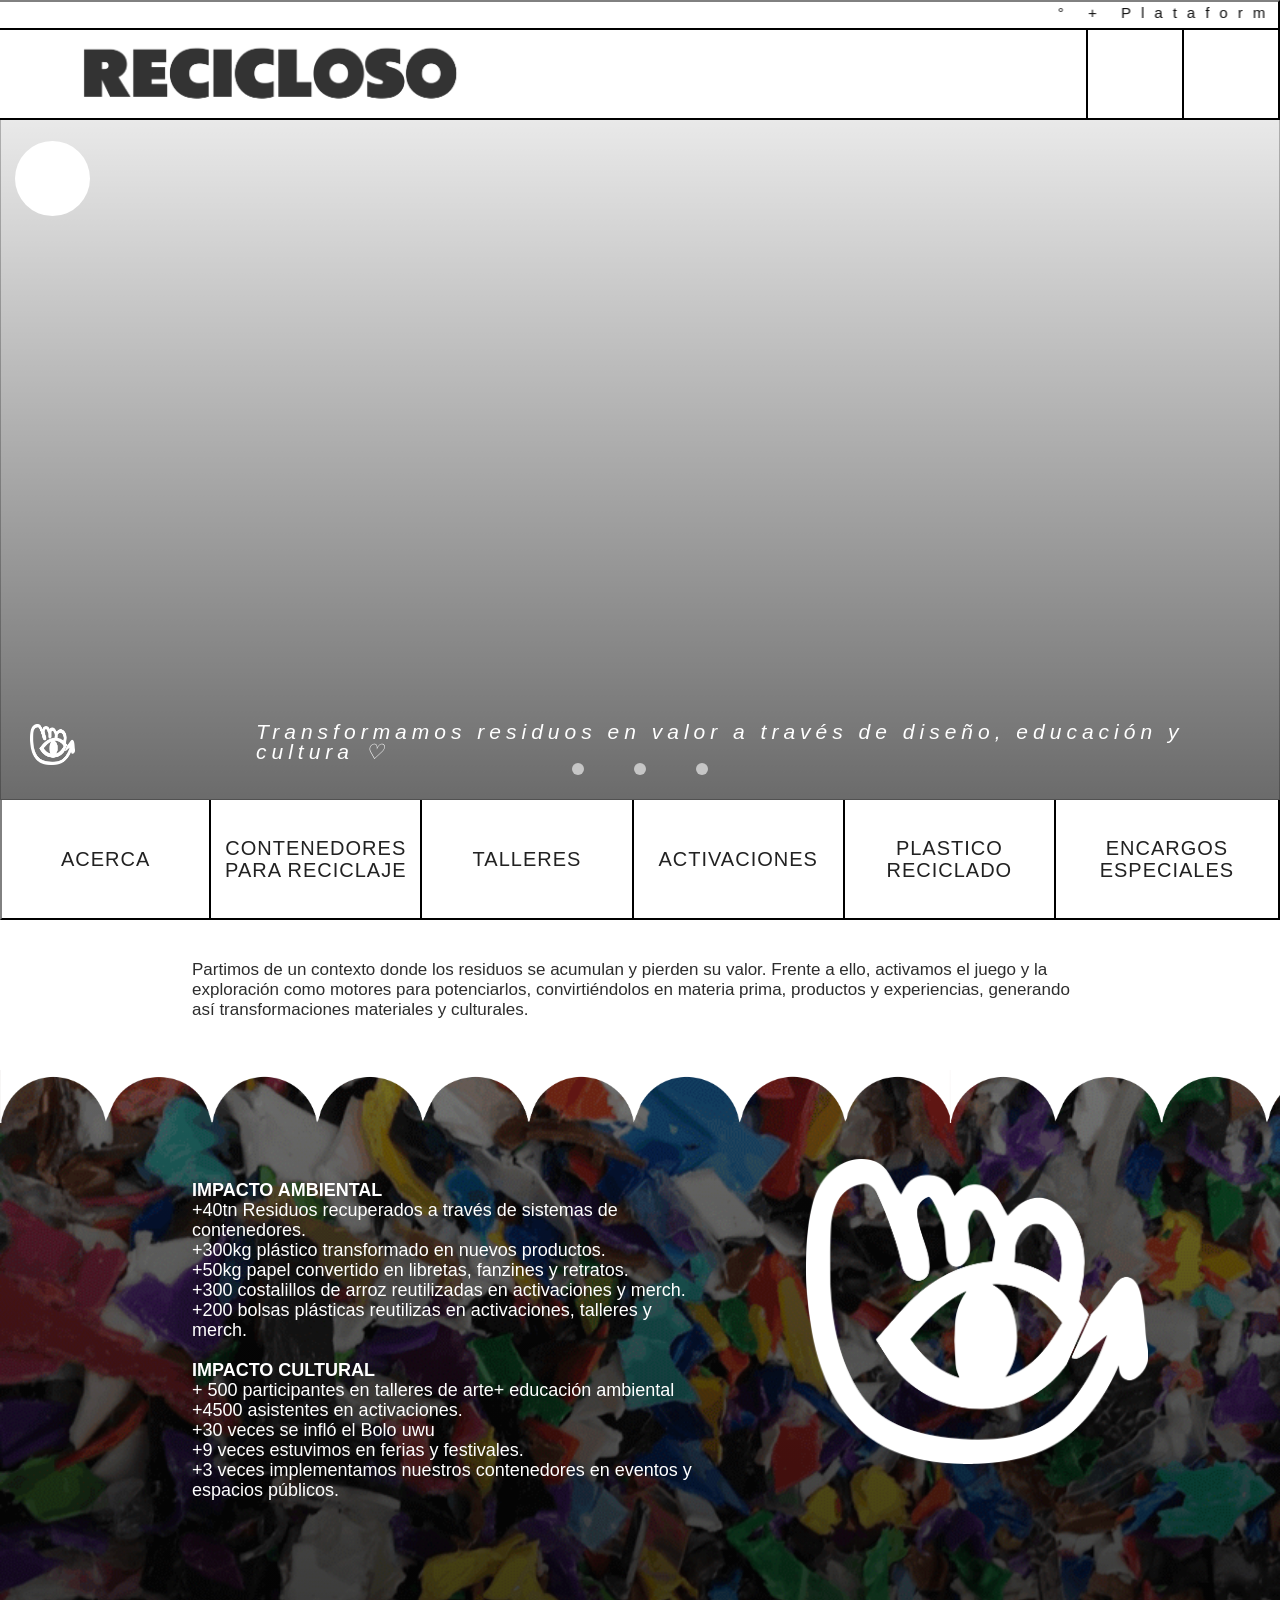
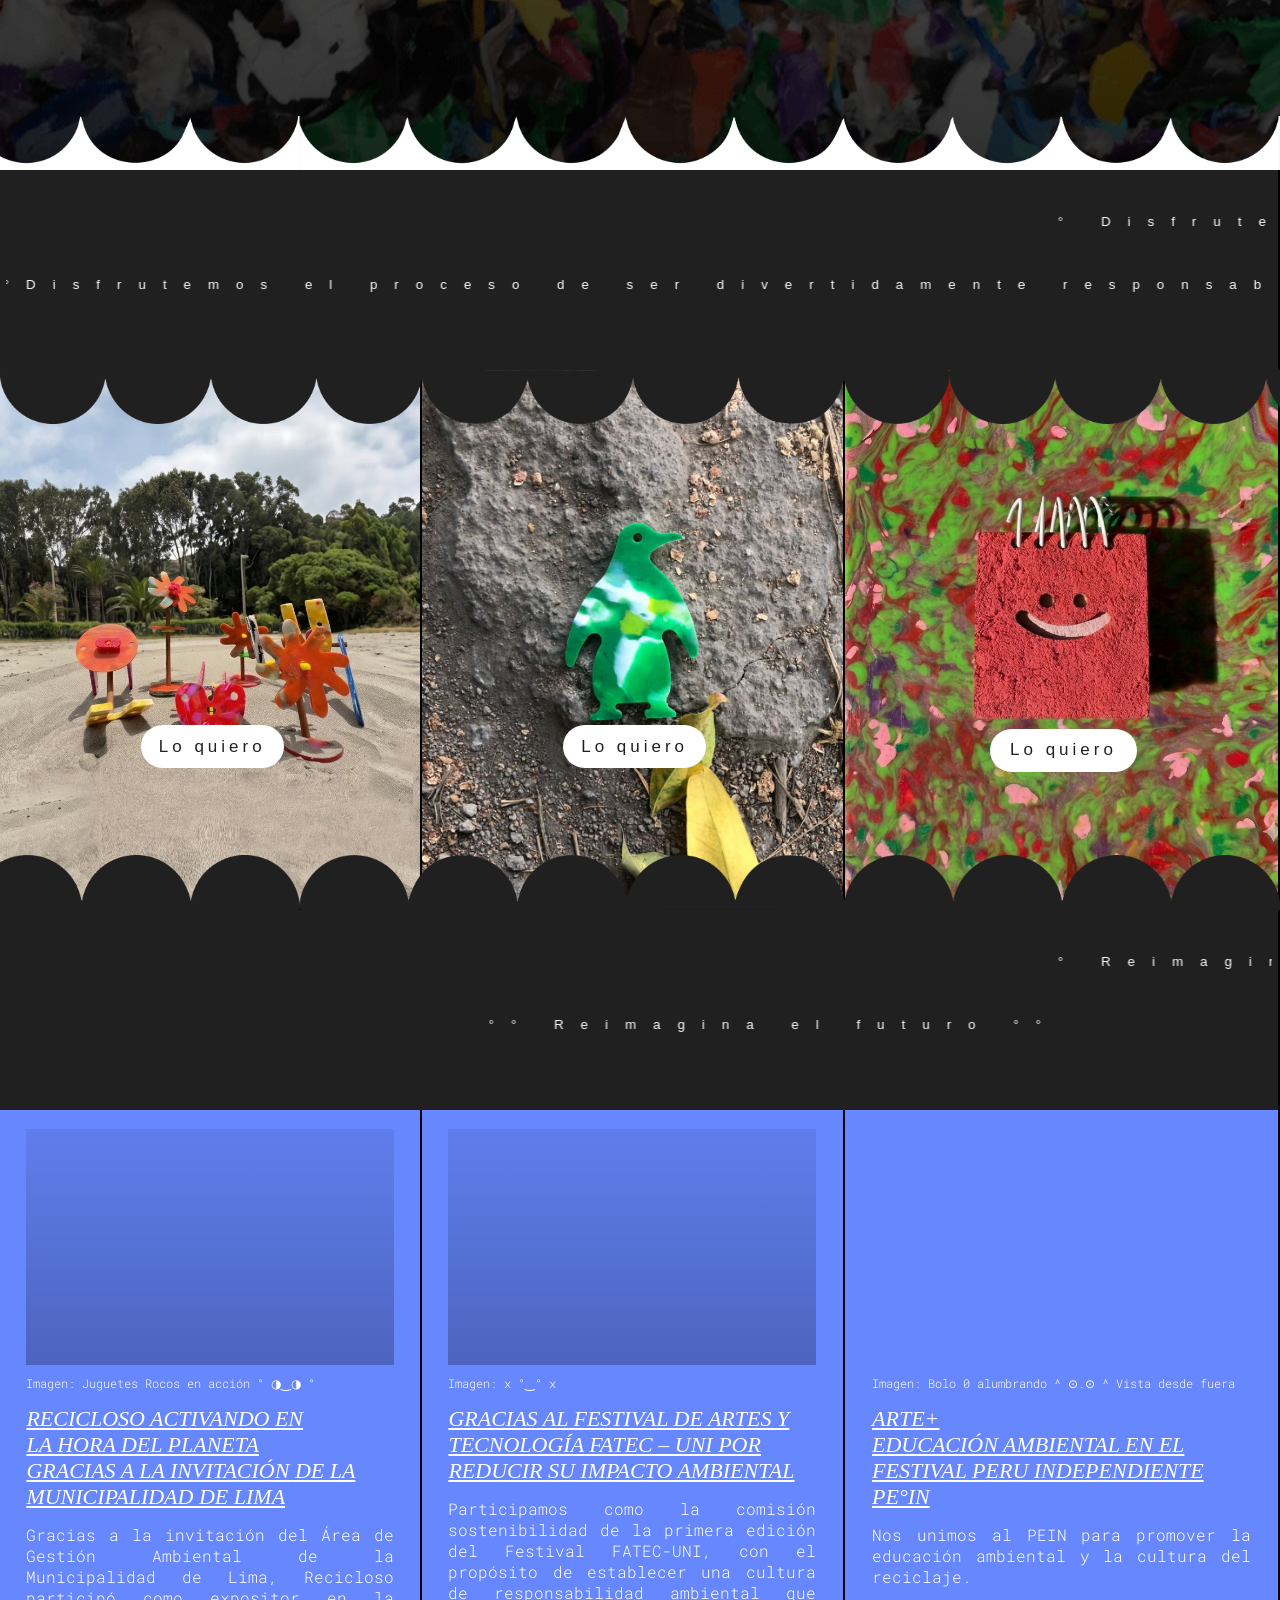
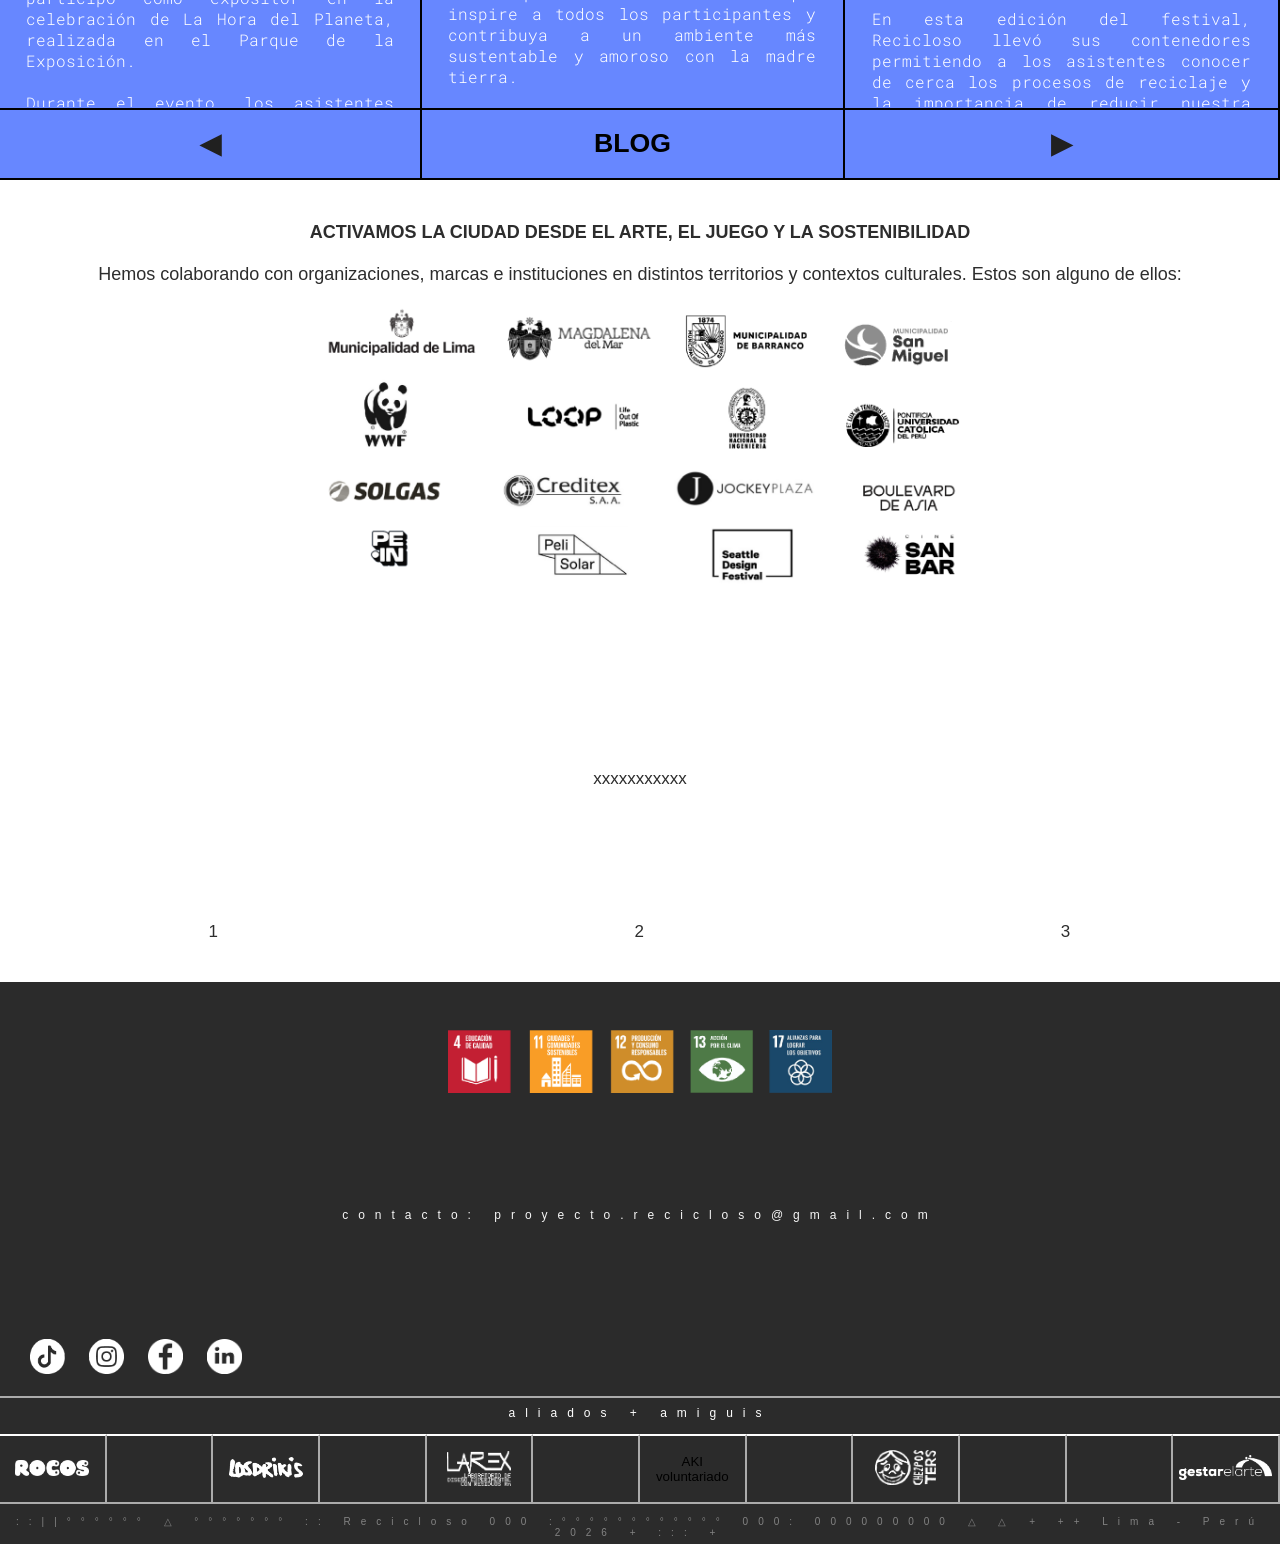
==== index.html @ 269dd7c1 "Update index.html" ====
<!DOCTYPE html>
<html>
  <head>
    <meta charset="utf-8">
         <title>RECICLOSO | Plataforma de Innovación Circular y Cultura Ambiental</title>

         <link rel="shortcut icon" type="image/x-icon" href= "cursor/recicloso.ico"/>
         <link rel="shortcut icon" type="image/vnd.microsoft.icon" href= "cursor/recicloso.ico"/>
         <link rel="stylesheet" href="recicloso.css"/>
         <link rel="preconnect" href="https://fonts.googleapis.com">
         
          <link rel="preconnect" href="https://fonts.gstatic.com" crossorigin>
          <link href="ubicacion.html" rel="stylesheet">

         <script src="https://kit.fontawesome.com/68d530161c.js" crossorigin="anonymous"></script>
         <meta name="viewport" content="initial-scale=1, maximun-scale=1">
  </head>
  

<header id="mainHeader">
  
 <div class="botones0" >           <!-- :::::grid botones:::::::::--> 

    <!-- :::::EN TODO LO LARGO:::::::::--> 

          <div class="lab"> 
            <button class="lab1">
              <h5> <MARQUee scrollamount="3" DIRECTION="loop"> ° + Plataforma de Innovación Circular y Cultura Ambiental + °  

</MARQUee></H5>
                    </button>
          </div> 
<div class="name">

          <div class="recicloso">            

                <div class="reci0">
                   <a href="index.html">
                  <button class="btn0"><img align="left" src="m/recicloso22.png"/></button></a> 
                </div>

                <div class="reci3">
                  <a href="#"><button  class="btn3">
                    <i  id="bajar1px" class="fa-solid fa-cart-shopping"></i>
                  </button></a> 
                </div>

                <div class="reci3">
                <button  class="menu">
                     <label for="btn-menu"> <i   class="fa-solid fa-bars"></i></label>
                  </button>

<input type="checkbox" id="btn-menu">
              <div class="container-menu">
                <div class="cont-menu">
                      <nav>
                            <a href="acerca.html">Acerca</a> 
                            <a href="contenedores.html">Contenedores</a> 
                            <a href="talleres.html">Talleres </a> 
                            <a href="activaciones.html">Activaciones </a> 
                            <a href="plastico.html">Plástico reciclado</a> 
                             <a href="especiales.html">Encargos especiales</a> 
                            <a href="www.recicloso.com">Productos en venta</a> 
                            <a href="ubicacion.html">Encuentranos</a> 
                            <a href="calendar.html">Próximos eventos</a> 
                             <a href= "https://wa.me/51950306158?text=Hola! te contacto desde la web Recicloso, deseo info :3" target="_blank">Contáctanos</a>                                                  
                                                    </nav>
                  <label for="btn-menu" ><i class="fas fa-times"></i></label>
                </div>
              </div>
                </div>

           </DIV><!-- :::::cierra recicloso.::::::::-->   
       </DIV><!-- :::::cierra name::::::::-->   
      </div><!-- :::::cierra botones::::::::--> 
</div>
    </header><!-- :::::FIIIIIIIIIIIIIN HEADER::::::::--> 

    
      <body>

        <div class="slidero">
          
 <section class="container">

        <div class="slider-wrapper">

            <div class="slider" id="slider">

                <img id="slide-1" src="m/oso2.gif" />
                <img id="slide-2" src="m/bolo.gif" />
                <img id="slide-3" src="m/oso2.png" />

            </div>

            <div class="velo"></div>

            <div class="slider-nav">
                   <button data-slide="0"></button>
                    <button data-slide="1"></button>
                    <button data-slide="2"></button>
            </div>

        </div>

    </section>

<script>

const slider = document.getElementById("slider");
const botones = document.querySelectorAll(".slider-nav button");

let index = 0;
let autoSlide;

/* función principal */
function moverSlider(i){

    index = i;

    slider.scrollTo({
        left: slider.clientWidth * index,
        behavior: "smooth"
    });

}

/* autoplay */
function iniciarSlider(){

    autoSlide = setInterval(() => {

        index++;

        if(index > 2){
            index = 0;
        }

        moverSlider(index);

    }, 6000);

}

/* iniciar autoplay */
iniciarSlider();

/* botones */
botones.forEach((boton) => {

    boton.addEventListener("click", () => {

        clearInterval(autoSlide);

        moverSlider(parseInt(boton.dataset.slide));

        iniciarSlider();

    });

});

</script>


          <div id="contenedor">

                  <a href= "https://wa.me/51950306158?text=Hola! te contacto desde la web Recicloso, deseo info :3" target="_blank">
                    <button class="btnW"> 
                    <i id="carritoMenu"  class="fa-brands fa-whatsapp"></i>
                </button></a> 

 
<p><p><br><br>
                <button class="recicle"> 
                       <i id="recicle2" class="fa-solid fa-recycle"></i>
                </button>
<br>

                <a href="ubicacion.html"><button class="ubicaciones"> 
                       <i id="ubicacioncita" class="fa-solid fa-location-dot"></i></a>
                </button>
                <p>

                  <div class="ax">
                  <a href="calendar.html"><button class="cronos"> 
                     <i id="ubicacioncita" class="fa-solid fa-calendar-days"></i></a>
 
        </DIV>

                          <div class="axx">
                <button class="loguito"> 
                     <img width="72%"  align="center"  src="m/iso.png"/>
<br></DIV>
       <div class="plataforma">
<i>Transformamos residuos en valor a través de diseño, educación y cultura ♡  </i>
                     </div>
</DIV>
        </DIV></DIV>

 
  <DIV class="CONTENEDORGENERAL">    

   <DIV class="cuadrado"> 
<a href="acerca.html"><BUTTon class="cua0">ACERCA</BUTTon></a>
  </DIV>
<DIV class="cuadrado">
  <a href="contenedores.html"><BUTTon class="cua1">CONTENEDORES <BR>PARA RECICLAJE</BUTTon></a>
</DIV>
      <DIV class="cuadrado">
  <a href="talleres.html"><BUTTon class="cua2">TALLERES</BUTTon></a>
</DIV>      
      <DIV class="cuadrado">
  <a href="activaciones.html"><BUTTon class="cua3">ACTIVACIONES</BUTTon></a>
</DIV>      
      <DIV class="cuadrado">
  <a href="plastico.html"><BUTTon class="cua4">PLASTICO RECICLADO</BUTTon></a>
</DIV> 
      <DIV class="cuadrade">
  <a href="especiales.html"><BUTTon class="cua5">ENCARGOS ESPECIALES</BUTTon></a>
</DIV> 

</div>

<div class="textocen"><h6> Partimos de un contexto donde los residuos se acumulan y pierden su valor.
   Frente a ello, activamos el juego y la exploración como motores para potenciarlos, convirtiéndolos en materia prima,
    productos y experiencias,  generando así transformaciones materiales y culturales.
</h6></div>

<DIV class="viruta2">
  <div class="blanco"></div>
 
  <div class="ambiental">
    <b>IMPACTO AMBIENTAL </b><BR>
  +40tn Residuos recuperados a través de sistemas de contenedores.<BR>
  +300kg plástico transformado en nuevos productos.<BR>
  +50kg papel convertido en libretas, fanzines y retratos.<BR>
  +300 costalillos de arroz reutilizadas en activaciones y merch.<BR>
  +200 bolsas plásticas reutilizas en activaciones, talleres y merch.<BR>
<BR>
    <b>IMPACTO CULTURAL </b><BR>
  + 500 participantes en talleres de arte+ educación ambiental<BR>
  +4500 asistentes en activaciones.<BR>
  +30 veces se infló el Bolo uwu<BR>
  +9 veces estuvimos en ferias y festivales. <BR>
  +3 veces implementamos nuestros contenedores en eventos y espacios públicos.

 </div>
 <div class="blanco2"></div>
  <div class="impactado"> </div>
     </div>

<DIV class="largo">           <!-- :::::disfrutemos xxxx:::::::::--> 
 <button class="comprasonline">

  <MARQUee scrollamount="3" id="blanquito" behavior="scroll"  DIRECTION="left"> 
    ° <i class="fa-solid fa-recycle"></i> Disfrutemos el proceso de ser divertidamente responsables <i class="fa-solid fa-recycle"></i>
    °</MARQUee> <br><br><br><br>
    <MARQUee scrollamount="3" id="blanquito" behavior="alternate"  DIRECTION="left"> 
     °Disfrutemos el proceso de ser divertidamente responsables°</MARQUee><br><br><br>
</button>
</div>
 <!-- :::::inicio bloque productos::::::::--> 

  <div class="productosnuevos">
     <div class="circo"></div><div class="circo2"></div>  <!-- :::::blonditas: :::::::--> 
      <div class="o"><!-- :::::rocos: :::::::--> 
          <button class="o11">    <a href=""> <div class="loquiero"> Lo quiero </div> </a>
             </button>
       </div>
       <div class="o">
        <button class="o12"> <a href=""><div class="loquiero"> Lo quiero </div>  </a>
          
        </button></a>
        </div>
        <div class="oo">
        <button class="o13">    <a href=""></a><div class="loquiero"> Lo quiero </div>   </a>       
          </button></a>
          </div>
    </div>

  </section>
<DIV class="largo">          <!-- :::::reimagina::::::::--> 
  <button class="comprasonline">
    <MARQUee scrollamount="3" id="blanquito" behavior="scroll"  DIRECTION="left"> 
      ° Reimagina el futuro
      °°</MARQUee> <br><br><br><br>
      <MARQUee scrollamount="3" id="blanquito" behavior="alternate"  DIRECTION="left"> 
        °° Reimagina el futuro
        °°</MARQUee><br><br><br>
  </button>

</DIV> 


<div class="bloggg">
  <div  class="o">
       <button class="o14">
        <iframe  src="3.html" 
        frameborder="0" ></iframe>
        </button>
   </div>
   <div class="o">
    <button   class="o14">
      <iframe  src="2.html" 
      frameborder="0" ></iframe>
    </button>
    </div>
    
    <div class="oo">
    <button   class="o14">
      <iframe   src="1.html" 
      frameborder="0"></iframe>
    </button>
    </div>
</div>

</body>

<footer>

  <div  class="franjo"> 
    <div class="divo0">
    <button id="divooo1" class="o14"><h1>◀</h1></button> 
  </div>
      <div class="divo0">
    <button id="divooo" class="o14"><h1>  BLOG  </h1></button> 
  </div>
        <div class="divo2">
    <button id="divooo2" class="o14"><h1>▶</h1><a href="#"></a></button> 
  </div>
    </div>

          <div class="marcas"> <BR></BR>
            <b> ACTIVAMOS LA CIUDAD DESDE EL ARTE, EL JUEGO Y LA SOSTENIBILIDAD</b><br> <br> 
            Hemos colaborando con organizaciones, marcas e instituciones en distintos territorios y contextos culturales.  Estos son alguno de ellos:
             
            <BR><BR>

            <img  src="m/logosinstituciones.png"/> 
 </div>

 
  <div class="unn"><h6 align="center"> xxxxxxxxxxx </h6></div>
  <div class="dosss"><br><br><br> <h6 align="center" > 1</h6></div>
  <div class="dosss"><br><br><br> <h6 align="center" >2</h6></div>
  <div class="dosss"><br><br><br>  <h6 align="center" > 3</h6></div>
 </button>

  </div>
 <div class="contacto"> <br><br><br>
<img   src="m/ods.png">
 <br><br><br>
<br><br><br><br><br><br>
contacto: proyecto.recicloso@gmail.com
   </div>
 


           
                        <div class="superr"><button class="redred">
                            <div class="redes">
                            <div  class="red">
                            <a href="https://www.tiktok.com/@recicloso" target="_blank"><img  height="100%" src="m/tik.png"/></a>
                          </div>

                          <div  class="red">
                            <a href="https://www.instagram.com/recicloso/" target="_blank"><img  height="100%" src="m/ig.png"/></a>
                          </div>
                          <div class="red">
                            <a href="https://www.facebook.com/recicloso.o/" target="_blank"><img  height="100%" src="m/facebook.png"/></a>
                          </div>
                          <div  class="red">
                            <a href="https://www.linkedin.com/in/proyecto-recicloso-155871252/" target="_blank"><img  height="100%" src="m/link.png"/></a>
                          </div>
 

                        </button>
                     
                        </div>    

     </div>  
                  <div id="finalo" class="yeye">                   
                     <i class="fa-regular fa-face-smile"></i> aliados + amiguis <i class="fa-regular fa-face-smile"></i>                 
                  </div>

                  <div class="franjanueva"> 
                    <button id="rocos" class="b1"><img src="m/rocos.png"> </button>
                    <button class="b1"></button>
                    
                    <button id="drikis" class="b1"><img src="m/losdrikis.png" alt=""></button>
                    <button class="b1"></button> 
                    <button id="larex" class="b1"><img src="m/larex.png" alt=""> </button>
                     <button class="b1"></button> 
                 
                    <button id="colitas" class="b1"> AKI voluntariado</button>
                      <button class="b1"></button> 
                    <button id="chez" class="b1"><img src="m/chez.png" alt=""></button> 
                    <button id="win" class="b1"><img src="m/win.png" alt=""></button> 
                    <button class="b1"></button>
                    <button id="gestar" class="b1"><img src="m/gestar.png" alt=""></button>
                
                  </div>

                  <div id="finali" class="yeye">
                  
                    ::||°°°°°° △ °°°°°°° :: Recicloso 000 :°°°°°°°°°°°° 000: 000000000 △ △ + ++ Lima - Perú 2026 + ::: +
              
                  </div>

  </footer>


</html>

  </footer>


</html>
---- recicloso.css ----
body{
  padding:0%;
  margin: 0%;
  overflow-y: hidden;
}
button{
  border-color: #2d2d2d;
}
iframe{
  width: 100%;
  height: 100%;
  }

.botones0{
  width: 100%;
  height: 100px;
  position: fixed;
  z-index: 5;
 }

.lab{
  width: 100%;
  height: 30px;
  float: left;
 }
 .lab1{
  background-color:#ffffff;
  width: 100%;
  height: 100%;      
  border-left: none;
   float: left;
  }
.name{
  width: 100%;
  height: 90px;
  float: left;
  }
  
     .recicloso{
      width: 100%;
      height: 100%;
      float: left;
      
      }

         .reci0{
         width: 85%;
         height: 100%;
         float: left;
         
          }
              .btn0{
               background-color: rgb(255, 255, 255);
               width: 100%;
               height: 100%;
               float: left;
               border-top: none;
               border-left: none;
               cursor: pointer;
               }
                 .btn0 img{
                 margin-left: 7%;
                 margin-top: 0.7%;
                 height: 88%;
                 }

.btn0:hover {
background: #3fd78f;
} 
                        .reci3{
                           width: 7.5%;
                           height: 100%;
                           float: left;
                           }
                                 .btn3{
                                   background-color: #ffffff;
                                   width: 100%;
                                   height: 100%;
                                   float: left;
                                   border-left: none;
                                   border-top: none;
                                   cursor: pointer;
                                   transition: all 0.1s linear;
                                 }
.btn3:hover {
background: #98dddb;
}       

                                 .menu{
                                   background-color: #ffffff;
                                   color: rgb(21, 21, 21);
                                   font-size: 38px;
                                   width: 100%;
                                   height: 100%;
                                   float: left;
                                   border-left: none;
                                   border-top: none;
                                   cursor: pointer;
                                   transition: all 0.1s linear;
                                 }
.menu:hover {
background: #2c2c2c; 
color: white
}  
            #bajar1px{
              display: flex;
              align-items: center;
              justify-content: center;   
              color: #2d2d2d ;
                          margin-top: 3px;
                          font-size: 40px;
                          cursor:pointer;
                          }    

 .slidero{
   width: 100%;
  height: 700px;
  padding-top: 100px;
   position: relative;
    
 }
.container{
  padding-top: 100px;
    position: absolute;
    inset: 0;
    width: 100%;
    height: 700px;
    overflow: hidden;
  
}

/* wrapper fullscreen */
.slider-wrapper{
  padding-top: 100px;
    position: absolute;
    inset: 0;
    width: 100%;
    height: 700px;
}

/* slider */
.slider{
    display: flex;
    width: 100%;
    height: 700px;
    overflow-x: auto;
    scroll-snap-type: x mandatory;
    scroll-behavior: smooth;
    scrollbar-width: none;
    z-index: -1;
}

.slider img{
    flex: 1 0 100%;
    width: 100%;
    height:700px;
    object-fit: cover;
    scroll-snap-align: start;
}

/* velo negro */
.velo{
    position: absolute;
    inset: 0;
    background: linear-gradient(rgba(255, 255, 255, 0),rgba(0, 0, 0, 0.58));
    z-index: 1;
     pointer-events: none;
   }

/* botones slider */
.slider-nav{
    position: absolute;
    bottom: 25px;
    left: 50%;
    transform: translateX(-50%);
    display: flex;
    gap: 50px;
    z-index: 3;
 }

.slider-nav button{
    width: 12px;
    height: 12px;
    border: none;
    border-radius: 60%;
    background: white;
    opacity: .6;
    cursor: pointer;
    }

.slider-nav button:hover{
    opacity: 1;
    scale: 1.2;
}

.axx{
        width: 100px;
   
}
 .plataforma{
  width: 80%;
  height: 10px;
   font-size: 21px;
   font-family: 'Segoe UI', Tahoma, Geneva, Verdana, sans-serif;
   color: white;
margin-left: 20%;
 margin-top: -60px;
 letter-spacing: 5px;
 line-height: 20px; /*espacio entre lineas*/
  position: relative;
  z-index: 2;
   }
.btnW{
  background-color: rgb(255, 255, 255);
  color: #202020;
  margin-top: 25px;
  margin-left: 15px;
  border-radius: 100%;
  width: 75px;
  height: 75px;
  display: flex;
  align-items: center;
  justify-content: center;   
  border: none;
  position: fixed;
  opacity: 1;  
  z-index: 4;
   }
.btnW:hover{
  background-color: rgb(68, 240, 68);
  color: white;
scale: 1.2;
cursor:pointer;
}
.loguito{
  background-color: rgba(255, 255, 255, 0);
  margin-top: 10px;
  margin-left: 15px;
  border-radius: 100%;
  width: 75px;
  height: 75px;
  align-items: center;
  justify-content: center;  
  border: none;
  opacity: 1;
  visibility: visible;
  position: relative;
  z-index: 2;
 }
.recicle{
  background-color: rgba(255, 0, 234, 0);
  margin-top: 280px;
  margin-left: 15px;
  border-radius: 100%;
  font-size: 20px;
  width: 75px;
  height: 75px;
  align-items: center;
  justify-content: center;  
  border: none;
  opacity: 1;
  visibility: visible;
  position: relative;
  z-index: 2;

 }

.ubicaciones{
  background-color: rgba(255, 84, 241, 0);
  margin-top: 15px;
  margin-left: 15px;
  border-radius: 100%;
  width: 75px;
  height: 75px;
  align-items: center;
  justify-content: center;  
  border: none;
  opacity: 1;
  visibility: visible;
    position: relative;
  z-index: 2;
 }

 .ubicaciones:hover{
scale: 1.2;
cursor:pointer;
}
.cronos{
  background-color: rgba(255, 84, 241, 0);
  margin-top: 0px;
  margin-left: 15px;
  border-radius: 100%;
  width: 75px;
  height: 75px;
  align-items: center;
  justify-content: center;  
  border: none;
  opacity: 1;
  visibility: visible;
    position: relative;
  z-index: 2;
 }
  .cronos:hover{
scale: 1.2;
cursor:pointer;
}


/*/////////////////menu desglosable////////////////*/
#btn-menu{
  display:none;
  
}
.container-menu{
  position: absolute;
  margin-top: 120px;
  padding-top: 15px;
  background-color:#f461ffdc;
  width: 15%;
  height: 100vh;
  top: 0px; right: 0;
  transition: all .2s ease;
  opacity: 0;
  visibility: hidden;
 }
#btn-menu:checked ~ .container-menu{
  opacity: 1;
  visibility: visible;
}
.cont-menu{
  width:100%;
  height: 100px;
  position: relative;
  transition: all .3s ease;
  }
.cont-menu nav{
transform: translateY(13%);
}
.cont-menu nav a{
  display: block;
  color: #2d2d2d;
  padding: 11px;
  text-decoration: none;
  border-left: 11px solid transparent;
  transition: all .3s ease;
   font-family: 'Segoe UI', Tahoma, Geneva, Verdana, sans-serif;
  font-size: 18px;
  font-weight: 620;
   line-height: 40px; /*espacio entre lineas*/
  }
  .cont-menu nav a:hover{
    border-left: 6px solid #ffffff;
    color: #ffffff ;
    font-size: 21px;
      font-weight:600;
      }
  .cont-menu label{    /*la x*/
   position: absolute;
   right: 20px;
   top: 10px;
   font-size: 50px;
   color: #2d2d2d;
   cursor: pointer;
}
.cont-menu label:hover{
  color: #ffffff ;
  font-size: 60px;
 }

/*/////////////////menu desglosable fin///////////////////*/
#carrito{
  display: flex;
  align-items: center;
  justify-content: center;   
  color: #2d2d2d ;
  font-size: 30px;
  cursor:pointer;
  } 

#carritoMenu{
  display: flex;
  align-items: center;
  justify-content: center;   
   font-size: 44px;
  cursor:pointer;
  }
#ubicacioncita{
  display: flex;
  align-items: center;
  justify-content: center;   
   color: #ffffff ;
  font-size: 50px;
  cursor:pointer;
  }
  #recicle2{
  display: flex;
  align-items: center;
  justify-content: center;   
   color: #ffffff ;
  font-size: 48px;
    }


.CONTENEDORGENERAL{
  width: 100%;
  height: 120px;
 }
  .cuadrado{
    
  width: 16.5%;
   height: 100%;
   float: left;
 }
   .cuadrade{
    width: 17.5%;
   height: 100%;
   float: left;
 }
   .cua0{
    background-color: #ffffff;
    color: rgb(34, 34, 34);
   width: 100%;
   height: 100%;
   border-top: none;
  font-family: 'Segoe UI', Tahoma, Geneva, Verdana, sans-serif;
  font-size: 20px;
  letter-spacing: 1px;
   float: left;
 }
 .cua0:hover{
  background-color:rgb(36, 36, 36);
  color: white;
  font-weight:500;
  cursor: pointer;
 }
 
    .cua1{
      background-color: #ffffff;
      color: rgb(34, 34, 34);
   width: 100%;
   height: 100%;
   border-left: none;
   border-top: none;
     font-family: 'Segoe UI', Tahoma, Geneva, Verdana, sans-serif;
  font-size: 20px;
  letter-spacing: 1px;
  line-height: 22px; /*espacio entre lineas*/
   float: left;
 }
  .cua1:hover{
  background-color:#3fd78f;
  font-weight:500;
  cursor: pointer;
 }
     .cua2{
      background-color: #ffffff;
      color: rgb(34, 34, 34);
   width: 100%;
   height: 100%;
   border-left: none;
   border-top: none;
     font-family: 'Segoe UI', Tahoma, Geneva, Verdana, sans-serif;
  font-size: 20px;
  letter-spacing: 1px;
  line-height: 22px; /*espacio entre lineas*/
   float: left;
 }
  .cua2:hover{
  background-color:#3fd78f;
  font-weight:500;
  cursor: pointer;
 }
     .cua3{
      background-color: #ffffff;
      color: rgb(34, 34, 34);
   width: 100%;
   height: 100%;
   border-left: none;
   border-top: none;
     font-family: 'Segoe UI', Tahoma, Geneva, Verdana, sans-serif;
  font-size: 20px;
  letter-spacing: 1px;
   float: left;
 }
  .cua3:hover{
  background-color:#98dddb;
  font-weight:500;
  cursor: pointer;
 }
      .cua4{
        background-color: #ffffff;
        color: rgb(34, 34, 34);
   width: 100%;
   height: 100%;
   border-left: none;
   border-top: none;
     font-family: 'Segoe UI', Tahoma, Geneva, Verdana, sans-serif;
  font-size: 20px;
  letter-spacing: 1px;
  line-height: 22px; /*espacio entre lineas*/
   float: left;
 }
  .cua4:hover{
  background-color:#d8f2f1;
  font-weight:500;
  cursor: pointer;
 }
       .cua5{
        background-color: #ffffff;
        color: rgb(34, 34, 34);
   width: 100%;
   height: 100%;
   border-left: none;
   border-top: none;
     font-family: 'Segoe UI', Tahoma, Geneva, Verdana, sans-serif;
  font-size: 20px;
  letter-spacing: 1px;
  line-height: 22px; /*espacio entre lineas*/
   float: left;
 }

  .cua5:hover{
  background-color:#ffd8fd;
  font-weight:500;
  cursor: pointer;
 }
 h1{  /* no hay nada*/
   }


 h3{ /*no hay nada  */

   }

   h4{ /*no hay nada */
     }
 
     h5{ /*p l a t a f o r m a*/
      font-family: 'Segoe UI', Tahoma, Geneva, Verdana, sans-serif;
      font-size: 15px;
      color: #101010 ;
      text-align: left;
       margin-top: 0.1%;
       font-weight: 400;
      letter-spacing: 10px;
    }

     h6{  /*conceptos*/
        font-family: 'Segoe UI', Tahoma, Geneva, Verdana, sans-serif;
        font-size: 17px;
        font-weight: 400;
        color: #2d2d2d ;
        margin-left: 15%;
        margin-right: 15%;
      }
.impactado{
 background-image: url(m/iso.png);
 background-size: 89%;
 background-repeat: no-repeat;
 width:30%;
 height: 60%;
margin-top: 7%;
margin-left: 8%;
float: left;
}
.ambiental{
width: 40%;
height: 300px;
padding-top: 110px;
margin-left: 15%;
color: white;
font-size: 18px;
line-height: 20px; /*espacio entre lineas*/
font-family: 'Segoe UI', Tahoma, Geneva, Verdana, sans-serif;
float: left;
}
.textocen{ /*partimos en un ...*/
  background-color:rgb(255, 255, 255);
 width: 100%;
 height: 110px;
 margin-top: 0px;
}
.viruta2{
          background-image:linear-gradient(rgba(0, 0, 0, 0.553),rgba(0, 0, 0, 0.813)),  url(m/viruta4.gif);
          background-size: cover;
          background-position: center;
          width: 100%;
          height: 700px;
           font-family: 'Segoe UI', Tahoma, Geneva, Verdana, sans-serif;
          font-size: 22px;
        }
.blanco{
 width:100%;
 height: 80px;
 position: absolute;
 background-image: url(m/runnn.png);
 background-repeat: repeat-x;
 background-size: 74.2%;
 z-index: 1;
}
.blanco2{
        width:100%;
        height: 80px;
        position: absolute;
       margin-top: 620px;
       margin-left: 0%;
       background-image: url(m/runnn.png);
       background-repeat: repeat-x;
       background-size: 76.6%;
       z-index: 1;
        transform: rotate(-180deg);
       }
 /*-xxxxxxxxxxxxxxxxxxxxxxxxxxxxxxxxxxxxxxxxxxxxxxxxxxxxxxxxxxxxxxxxxxxxxxxxxxxxxxxxxxxxxxxxxxxxx-*/  
          .largo{
            width: 100%;
            height: 200px;
            }
        .comprasonline{
          background-color:#202020;
          width: 100%;
          height: 100%;
          border-left: none;
          border-top: none;
          border-bottom: none;
          align-items: left;
        }
          #blanquito{
            color: #ffffff;
             font-family: 'Segoe UI', Tahoma, Geneva, Verdana, sans-serif;
            font-weight: 400;
            letter-spacing: 17px;
            }

            
             .bloggg{
              padding-top: 200px;
              width: 100%;
              height: 600px;
              float: left;
              }
       .circo{
        width:100%;
        height: 80px;
        position: absolute;
       background-image: url(m/ran.png);
       background-repeat: repeat-x;
       background-size: 74.2%;
       z-index: 0;
       }
       .circo2{
         width:100%;
        height: 80px;
        position: absolute;
       margin-top: 460px;
       margin-left: 0%;
       background-image: url(m/ran.png);
       background-repeat: repeat-x;
       background-size: 76.6%;
       z-index: 0;
        transform: rotate(-180deg);
       }

.productosnuevos{
 width: 100%;
 height: 540px;
float: left;
}
 .o{
  width: 33%;
  height: 100%;
  float: left;
 }
 .oo{

  width: 34%;
  height: 100%;
  float: left;
 }

                 .o11{
                    background-image:url(m/playa.png);
                    background-size: 100%;
                    background-position: center;
                 width: 100%;
                 height: 100%;
                 border-left: none;
                 border-top: none;

                  }

                   .o12{
                  background-image:url(m/pingui.jpeg);
                  background-size: 100%;
                  background-position: center;
                 width: 100%;
                 height: 100%;
                 border-left: none;
                 border-top: none;
                   z-index: -10;
                      
                  }
                 .o13{
                  background-image:url(m/petri.png);
                  background-size: 100%;
                  background-position: center;
                 width: 100%;
                 height: 100%;
                 border-left: none;
                 border-top: none;
                 z-index: -10;
                
                  }
 .loquiero{
  width: 35%;
  height: 8%;

background: white;
color: black;

 font-family: 'Segoe UI', Tahoma, Geneva, Verdana, sans-serif;
  font-size: 17px;
  font-style: normal;
  font-weight: 500;
   text-decoration: none;
   letter-spacing: 4px;
  color: #202020;
  margin-top: 53%;
  margin-left: 33%;
  border-radius: 25px;
   display: flex;
  align-items: center;
  justify-content: center;   
      cursor: pointer;
    transition: 0.3s;
    position: relative;
    z-index: 1;
         }
    a{
    text-decoration: none;
}     
         .loquiero:hover{
    background-color:  #0037ff98;
    color: white;
      font-size: 22px;
}
                 .o14{
                  background-color: #0037ff98;
                  background-size: 100%;;
                 width: 100%;
                 height: 100%;
                 border-left: none;
                 border-top: none;
                       z-index: -10;
                     
                  }

                    .o14 :hover{
                      background-color: #0037ff6c;
                        }

.franjo{
  background-color: #ffba0a00;
width: 100%;
 height: 70px;
 float: left;
}
 .divo0{ /*/ aun no se como rsolver esto /*/
  width: 33%;
  height: 100%;
  float: left;
 }
  .divo2{ /*/ aun no se como rsolver esto /*/
  width: 34%;
  height: 100%;
  float: left;
 }
  #divooo{
    background-color: #0037ff98;
    }
      #divooo1{
    background-color: #0037ff98;
    color: #202020;
    cursor: pointer;
    }
      #divooo2{
    background-color: #0037ff98;
    color: #202020;
    cursor: pointer;
    }
.franjanueva{
width: 100%;
 height: 70px;
 float: left;
}

 .b1{ /*/ todos /*/
  background-color:#2b2b2b;
  border-color: white;
  width: 8.333%;
  height: 100%;
  float: left;
  border-left: none;

 }
 #rocos img{
  width: 80%;
}
 #drikis img{
  width: 80%;
}
 #larex img{
   margin-top:2%;
  width: 70%;
}
 #colitas img{
  width: 100%;
}
 #chez img{
  width: 66%;
}
 #win img{
  margin-top: 2%;
  width: 70%;
}
 #gestar img{
  width: 100%;
}

 .marcas{
  font-family: 'Segoe UI', Tahoma, Geneva, Verdana, sans-serif;
  font-size: 18px;
  color: #2d2d2d;
  width: 100%;
  height: 550px;
  text-align: center;
  float: left;
}

.marcas img{
  width: 50%;
  background-position: center;
  }
.unn{
   width: 100%;
  height: 2%;
  float: left;
}
.dosss{
  width: 33.3%;
  height: 90%;
  float: left;
}
.contacto{
  background-color:#2b2b2b;
  width: 100%;
  height: 350px;
  text-align: center;
  background-color:#2b2b2b;
 font-family: 'Segoe UI', Tahoma, Geneva, Verdana, sans-serif;
font-size: 12px;
color: #f6f6f6;
text-align: center;
padding-top: 6px;
 font-weight: 400;
letter-spacing: 10px;
  float: left;
}
.contacto img{
  width: 30%;
  }
                                        .superr{
                                            width: 100%;
                                          height: 60px;
                                          float: left;
                                          }
                                          
                                        .redes{
                                                                                 width: 300px;
                                          height: 60px;
                                          float: left;
                                        }
                                        .red{
                                        
                                          width: 35px;
                                          height: 35px;
                                          border-radius: 100px;
                                         
                                          float: left;
                                          cursor: pointer;
                                          margin-left: 8%;
                                        }
.redred{
  background-color:#2b2b2b;
width: 100%;
height: 100%;
border-top: none;
border-left: none;
border-right: none;
border-color: white;

}

.yeye{
   width: 100%;
 height: 28px; 
  background-color:#2b2b2b;
 font-family: 'Segoe UI', Tahoma, Geneva, Verdana, sans-serif;

text-align: center;

 font-weight: 400;
letter-spacing: 10px;
                   
 float: left;

 }
#finali{
 padding-top: 12px;
 color: #838383;
font-size: 10px;
 }
 #finalo{
  padding-top: 8px;
  color: #ffffff;
font-size: 12px;
 }
 html, body{
  overflow-x:hidden;
}
/**{
  outline:1px solid red;
}*/
                             
       /*///////////////////////////////////////////1200////////////*/
  @media (max-width:1200px){  
    .plataforma{
margin-top: -70px;
 }
 .cua0, .cua1, .cua2, .cua3, .cua4, .cua5{
  font-size: 17px;
 }
 .marcas img{
  width: 70%;
  }
  .contacto img{
  width: 40%;
  }
   .loquiero{
  width: 40%;
 margin-top: 60%;
  margin-left: 28%;
           }
 .container-menu{
 width: 100%;
 }
  }   
/*///////////////////////////////////////////1000////////////*/      
 @media (max-width:1000px){  
.plataforma{
 font-size: 17px;
letter-spacing: 3px;
line-height: 16px; /*espacio entre lineas*/
margin-top: -75px;
 }
.cua0, .cua1, .cua2, .cua3, .cua4, .cua5{
  font-size: 15px;
 }
  h6{ 
 font-size: 15px;
} 
.loquiero{
  width: 50%;
  margin-top: 70%;
  }

.impactado{
margin-top: 10%;
 }
  #chez img{
  width: 70%;
}
 #win img{
  margin-top: 2%;
  width: 80%;
}
 #larex img{
  width: 80%;
}
 #drikis img{
  width: 95%;
}
 #rocos img{
  width: 95%;
}
  }                        
      /*///////////////////////////////////////////825////////////*/
 @media (max-width:825px){ 

.reci0{
width: 76%;
 }
 .reci3, .reci4{
 width: 12%;
}

 .cua0, .cua1, .cua2, .cua3, .cua4, .cua5{
  font-size: 12px;
 }
.impactado{
margin-top: 12%;
 }   
 .ambiental{
font-size: 15px;
}
 h6{ 
 margin-left: 5%;
 margin-right: 5%;
text-align: center;
}  
.largo{
 height: 150px;
 }
 #blanquito{
font-weight: 350;
letter-spacing: 15px;
}
.productosnuevos{
 height: 350px;
}
.circo2{
 margin-top: 270px;
 }
.loquiero{
  width: 60%;
  margin-top: 70%;
  margin-left: 20%;
  }
.bloggg{
  padding-top: 150px;
  height: 450px;
}
.marcas {
   height: 500px;
  }
.marcas img{
   width: 90%;
  }
.contacto img{
  width: 60%;
  }   
    .franjanueva{
 height: 140px;
}
 .b1{ /*/ los 4 ultimos hacia la derecha /*/
  width: 16.66%;
  height: 50%;
 }

}
 
       /*///////////////////////////////////////////650////////////*/
 @media (max-width:650px){ 

  .name{
  height: 80px;
  }
.reci0{
width: 70%;
 }
 .btn0 img{
margin-top: 1%;
height: 80%;
margin-left: 5px;
}
 .reci3, .reci4{
 width: 15%;
}
.plataforma{
  margin-top: -100px;
  width: 70%;
  font-size: 16px;
  } 
 .contacto img{
  width: 70%;
  } 
 .btnW{
   width: 60px;
  height:60px;
  margin-left: 12px;
  margin-top: 5px;
}
 #carritoMenu{
 font-size: 35px;
 }
.recicle{
  margin-left: -5px;
  margin-top: 300px;
 }
.ubicaciones{
  margin-left: -5px;
  margin-top: -18px;
 }
 .cronos{
   margin-left: -5px;
  margin-top: -25px;
 }
.loguito{
 width: 55px;
 height: 55px;
 margin-left: 5px;
 margin-top: -10px;
   }

 #ubicacioncita{
  font-size: 35px;
}
 #recicle2{
  font-size: 35px;
}
.container-menu{
  margin-top: 110px;
  background-color:#f461ff;
}
 .cont-menu nav a{
  font-size: 21px;
  }
 .slidero{
    height: 600px;
    
 }
.container{
    height: 600px;
}
.slider-wrapper{
    height: 600px;
}
.slider{
    height: 600px;
}
.slider img{
    height:600px;
}


.CONTENEDORGENERAL{
  height: 426px;  /*/ son 6 botones aprox a 71px cada uno/*/
 }
.cuadrado, .cuadrade{
  width: 100%;
  height: 71px;
  font-size: 17px;
 }   
.cua0, .cua1, .cua2, .cua3, .cua4, .cua5{
  font-size: 17px;
 }
.textocen{ /*partimos en un ...*/
 height: 180px;
}

.blanco, .blanco2{
 background-size: 150%;
 
}

.impactado{
 background-size: 28%;
 background-position: center;
 width:100%;
margin-left:0px;
margin-top:-600px;

}
.ambiental{
width: 90%;
margin-top: 140px;
margin-left: 5%;
}

.loquiero{
  width: 50%;
  margin-top: 55%;
  margin-left: 25%;
  }
   .marcas{
    height: 450px;
  font-size: 17px;
}
.contacto{
 height: 300px;
 letter-spacing: 7px;
}
  


.productosnuevos{
 height: 1500px;
}
       .circo{
         height: 7%;
       background-size: 150%;
       }
       .circo2{
          height: 7%;
          margin-top: 1457px;
          background-size: 150%;
       }
     
 .o{
  width: 100%;
height: 500px;
 }
 .oo{
  width: 100%;
  height: 500px;
 }

.bloggg{
 height: 1500px;
}
iframe{
  width: 100%;
  height: 100%;
  
  }
 #chez img{
  width: 90%;
}
 #win img{
  margin-top: 2%;
  width: 80%;
}
 #larex img{
  width: 90%;
}
 #drikis img{
  width: 95%;
}
 #rocos img{
  width: 95%;
}

  }

/*///////////////////////////////////////////500/////////////*/
  @media (max-width:500px){ 
  .name{
  height: 70px;
  }
.reci0{
width: 66%;
 }
 .btn0 img{
margin-top: 3.5%;
height: 60%;
margin-left: 4px;
}
 .reci3, .reci4{
 width: 17%;
}
#bajar1px{
    font-size: 28px;
  } 

.menu{
   font-size: 28px;
   }
.container-menu{
  margin-top: 100px;
}


.plataforma{
  margin-top: -110px;
  margin-left: 25%;
  width: 70%;
   font-size: 12px;
  } 


.loquiero{
  width: 45%;
   margin-top: 62%;
  margin-left: 28%;
  }
   .marcas{
    height: 350px;
  font-size: 15px;
  width: 95%;
  margin-left: 5px;
  margin-right: 5px;
}
.contacto{
 height: 280px;
 letter-spacing: 6px;
}
}

/*///////////////////////////////////////////400/////////////*/
  @media (max-width:400px){ 


.ambiental{
margin-top: 100px;
}


.circo, .circo2{
         height: 5.2%;
       }
    .loquiero{
   margin-top: 70%;
  }   

}
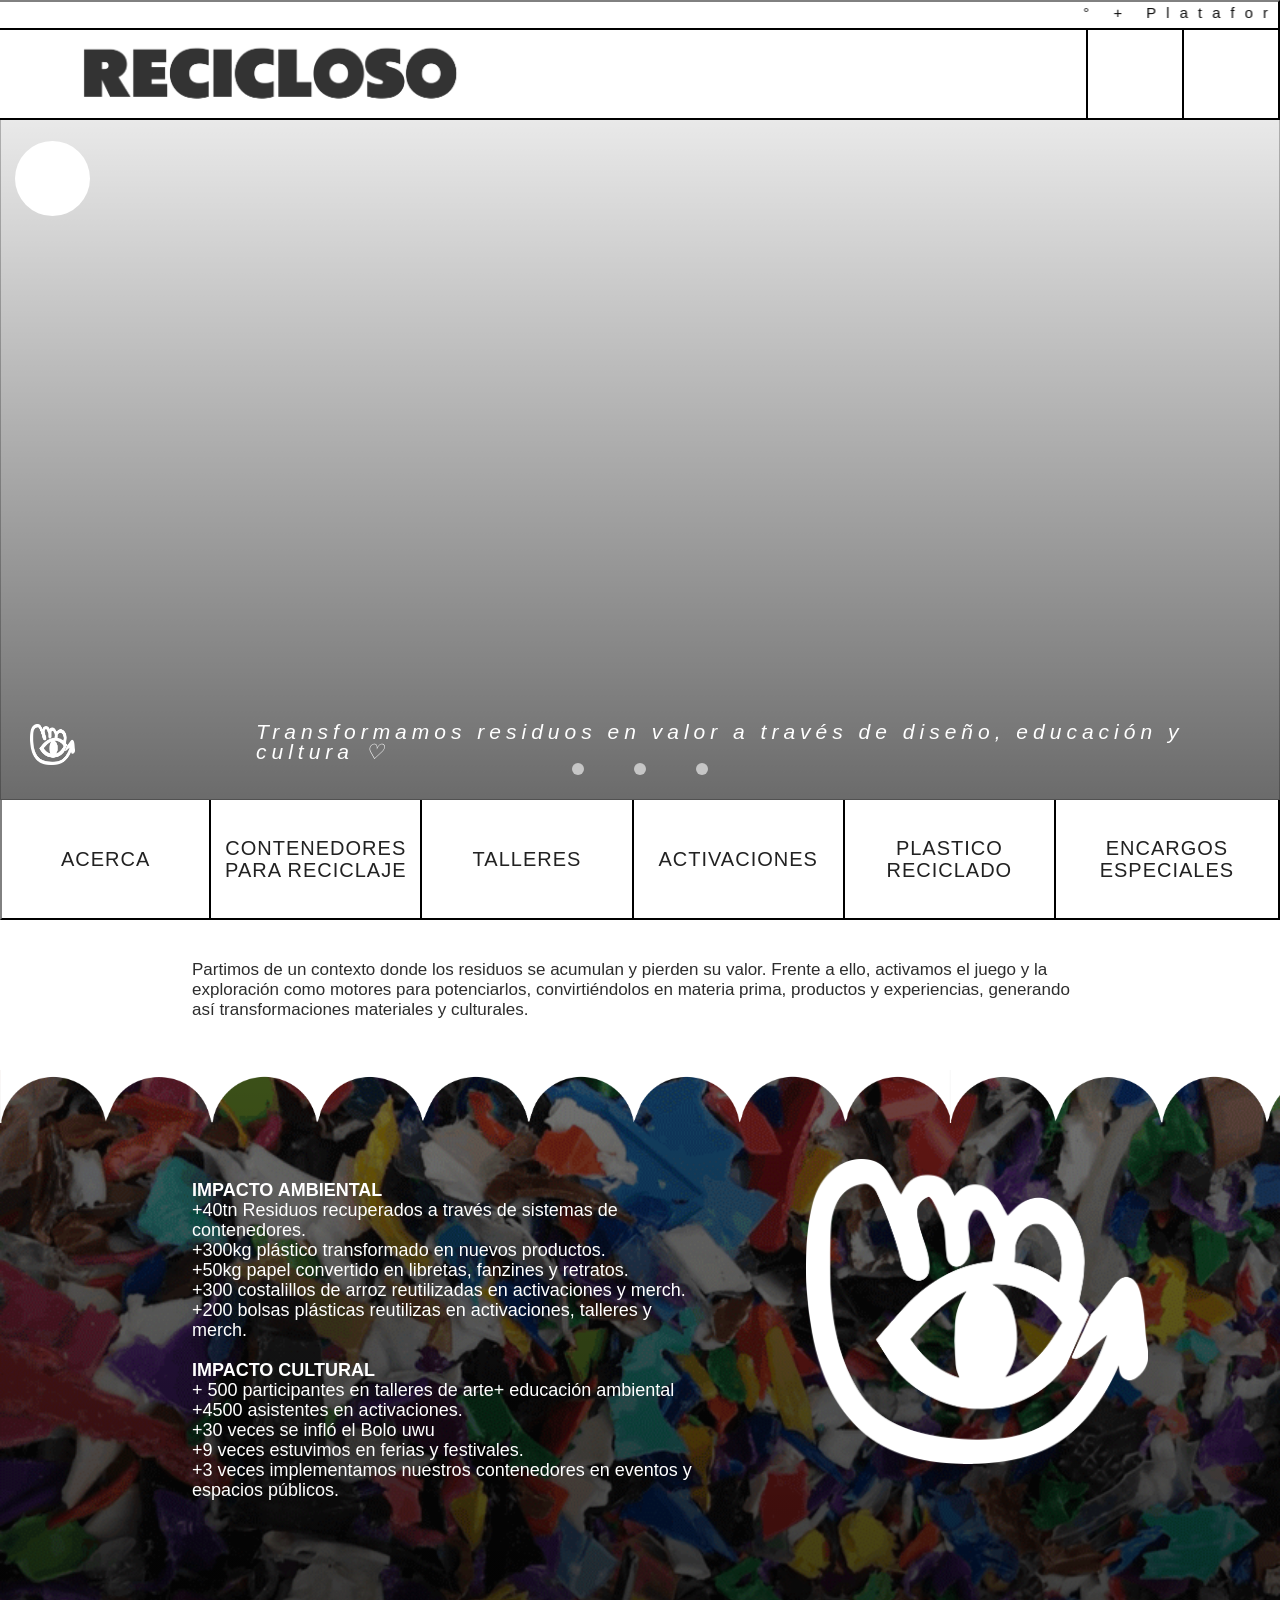
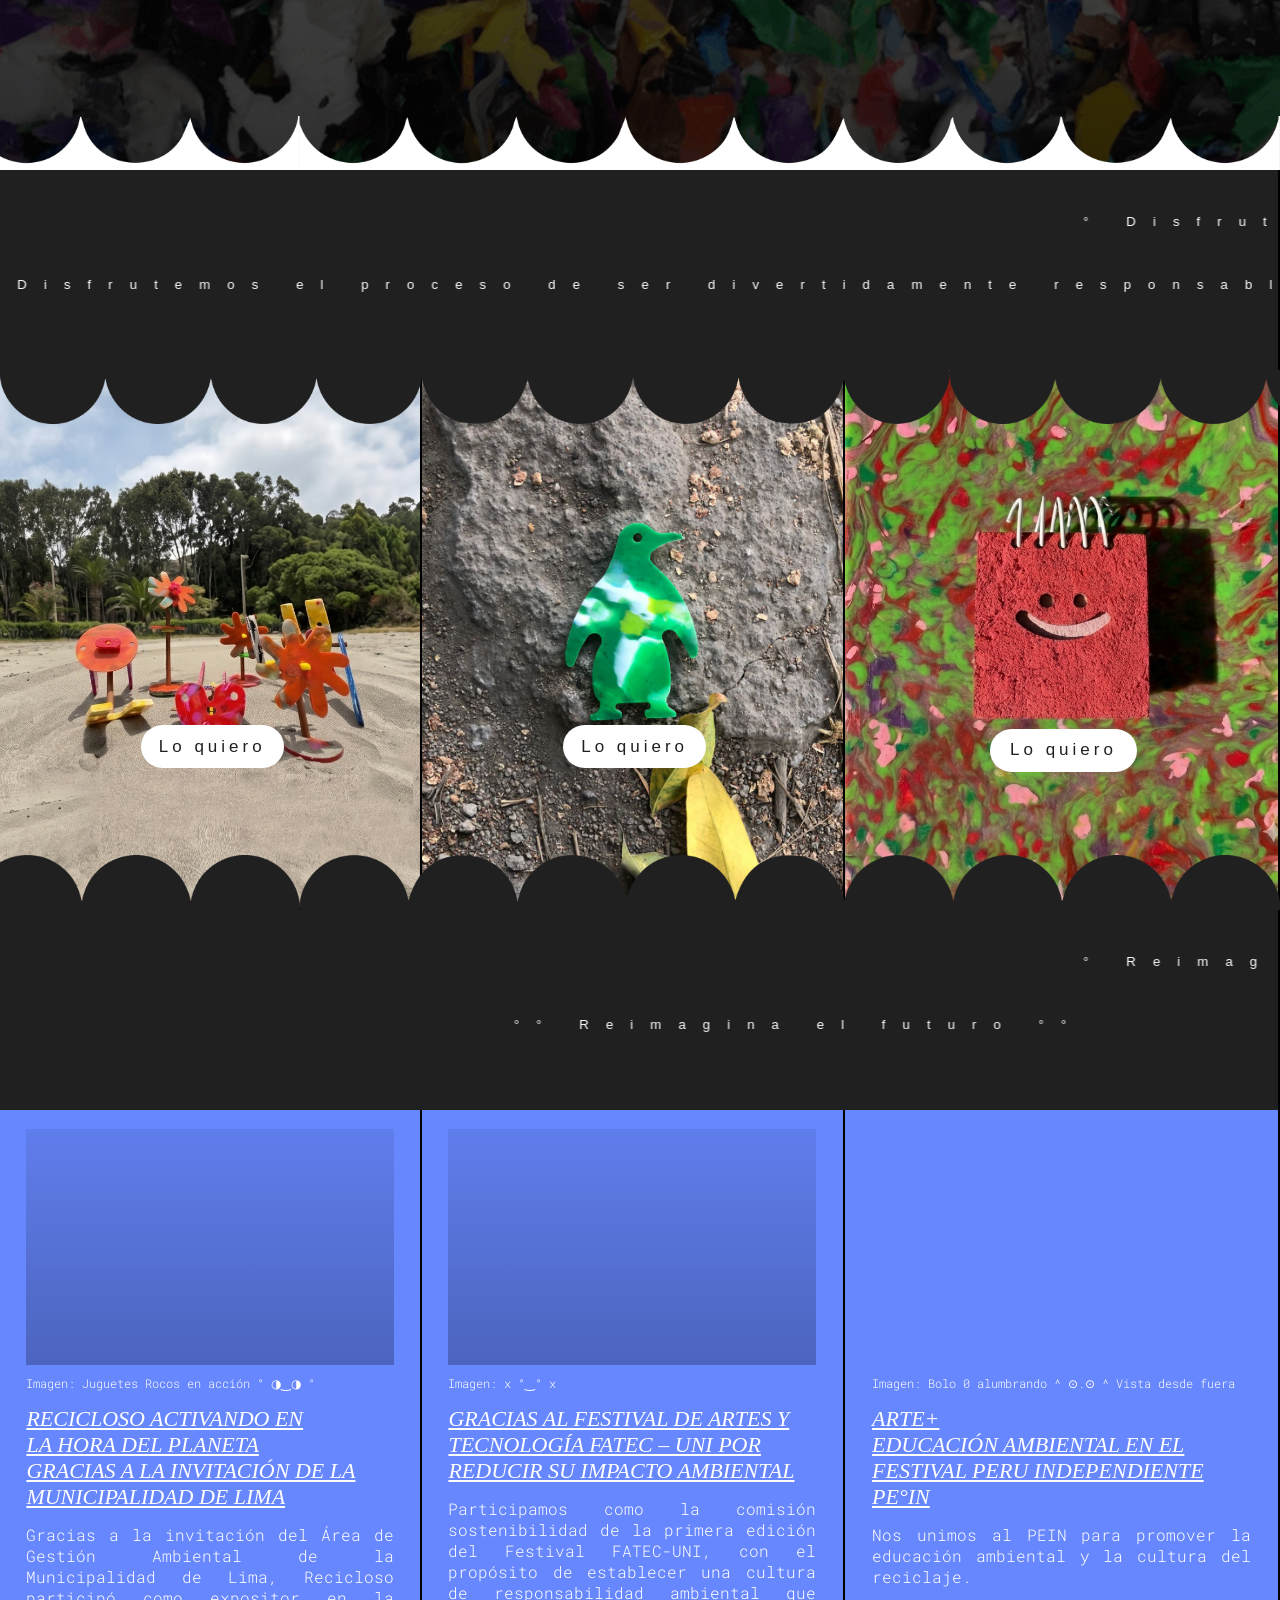
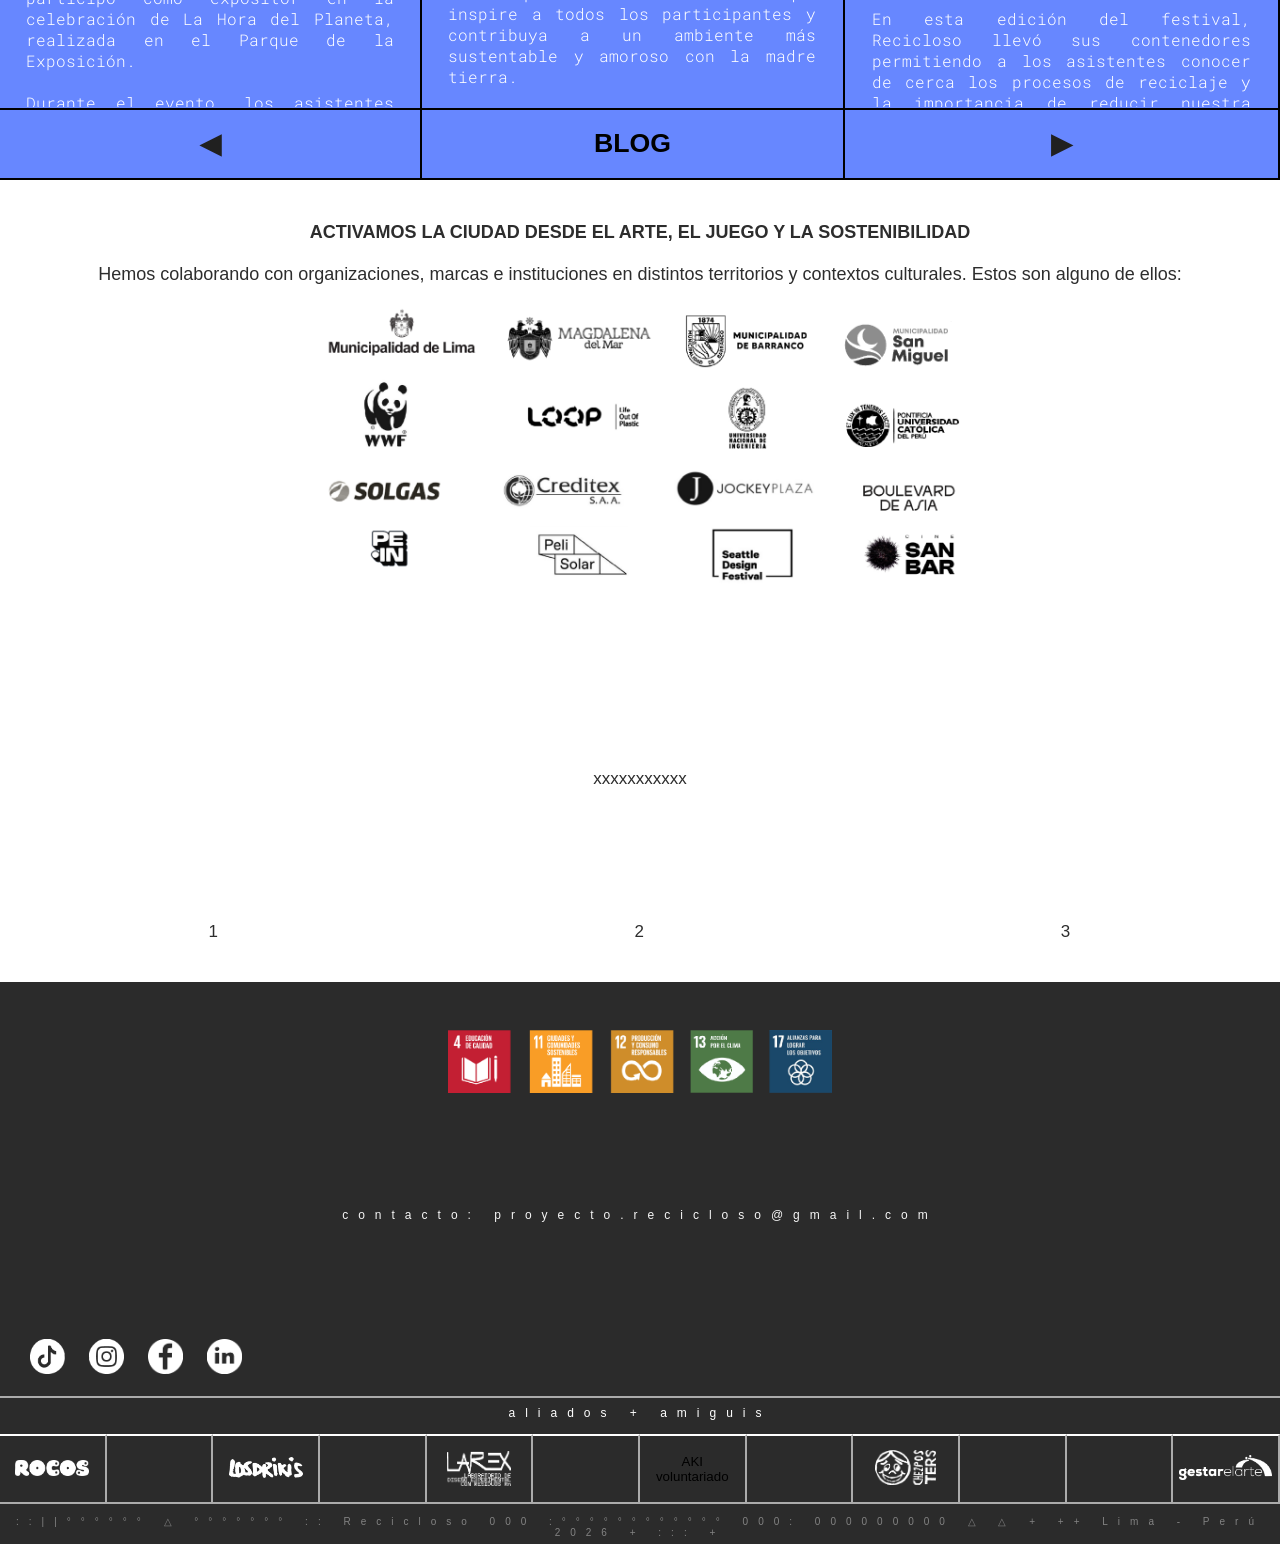
==== commit aa83a0b6: "Update index.html" ====
--- a/index.html
+++ b/index.html
@@ -88,8 +88,8 @@
             <div class="slider" id="slider">
 
                 <img id="slide-1" src="m/oso2.gif" />
-                <img id="slide-2" src="m/bolo.gif" />
-                <img id="slide-3" src="m/oso2.png" />
+                <img id="slide-2" src="m/cami2.png" />
+                <img id="slide-3" src="m/rocos2.png" />
 
             </div>
 
--- a/recicloso.css
+++ b/recicloso.css
@@ -1094,7 +1094,7 @@
  }
 .recicle{
   margin-left: -5px;
-  margin-top: 300px;
+  margin-top: 290px;
  }
 .ubicaciones{
   margin-left: -5px;
@@ -1172,7 +1172,7 @@
 }
 .ambiental{
 width: 90%;
-margin-top: 140px;
+margin-top: 134px;
 margin-left: 5%;
 }
 
@@ -1298,9 +1298,12 @@
 /*///////////////////////////////////////////400/////////////*/
   @media (max-width:400px){ 
 
-
+.impactado{
+margin-top:-620px;
+
+}
 .ambiental{
-margin-top: 100px;
+margin-top: 90px;
 }
 
 
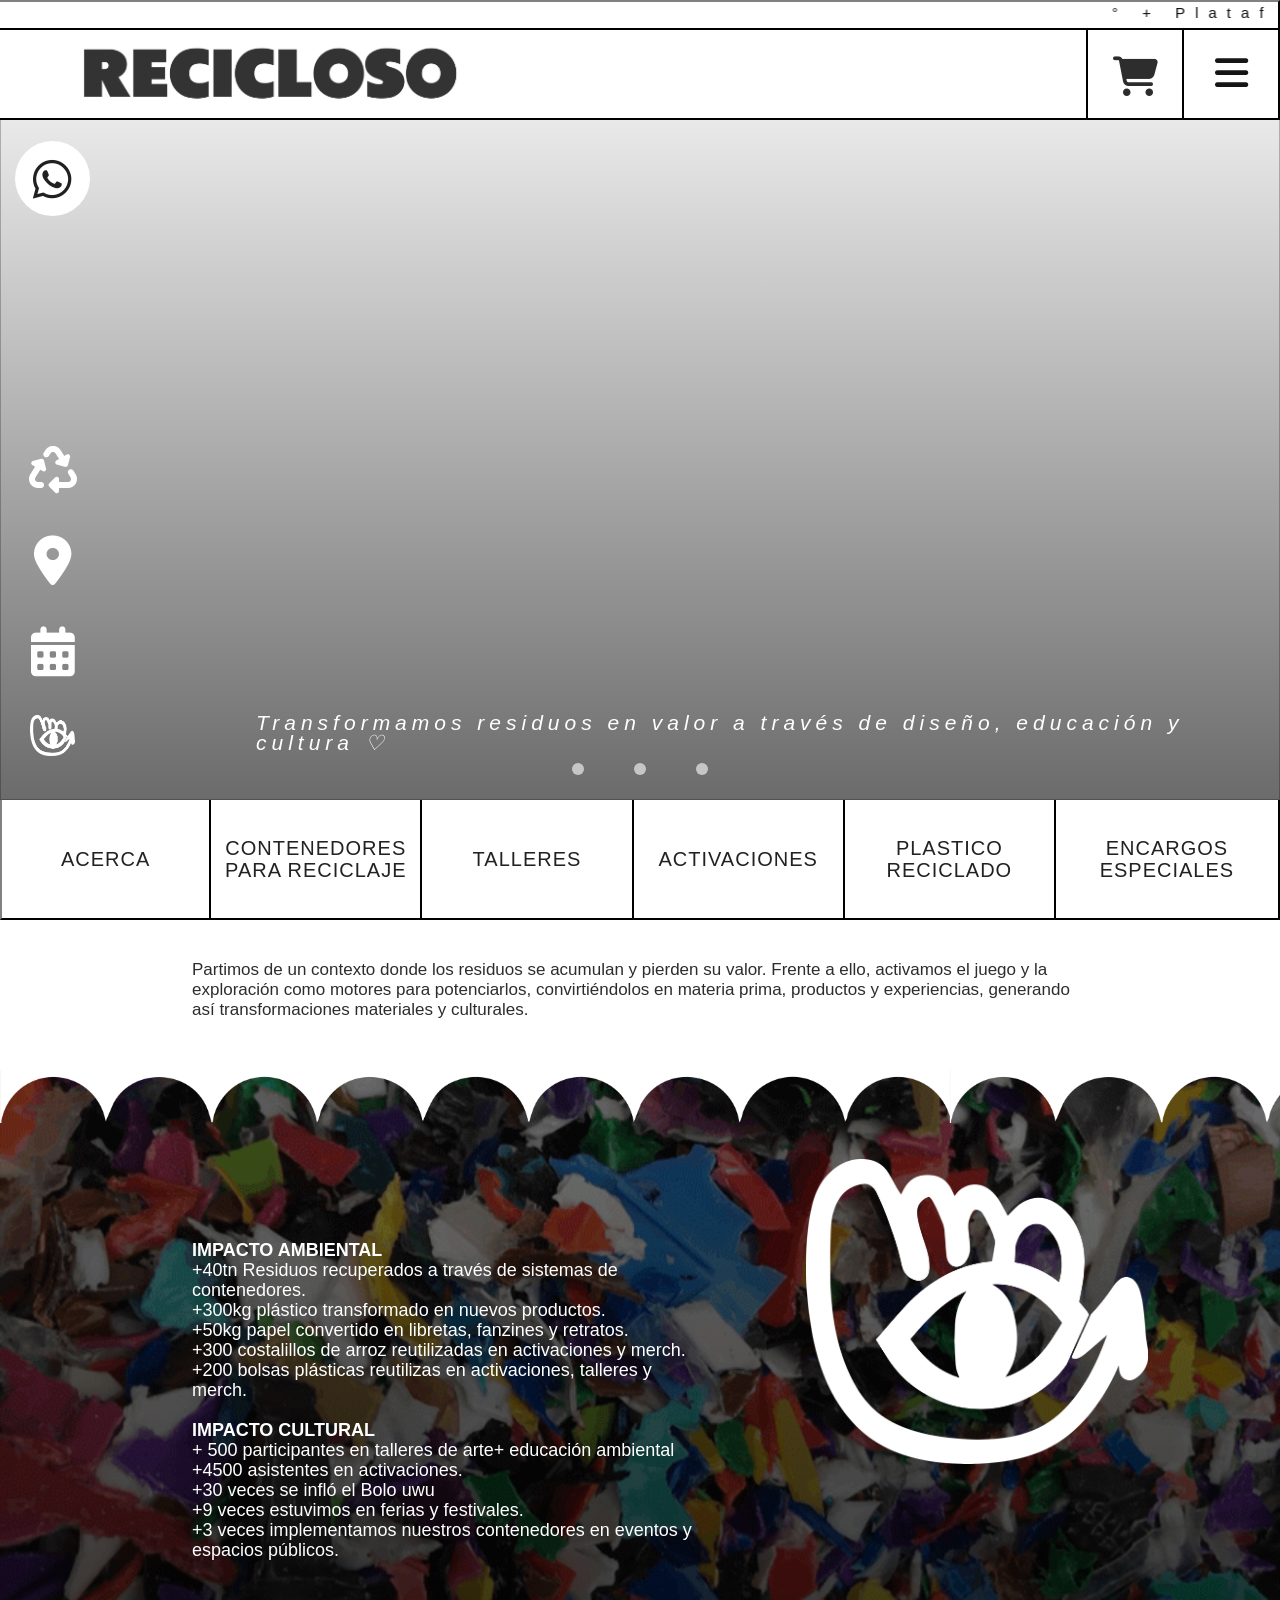
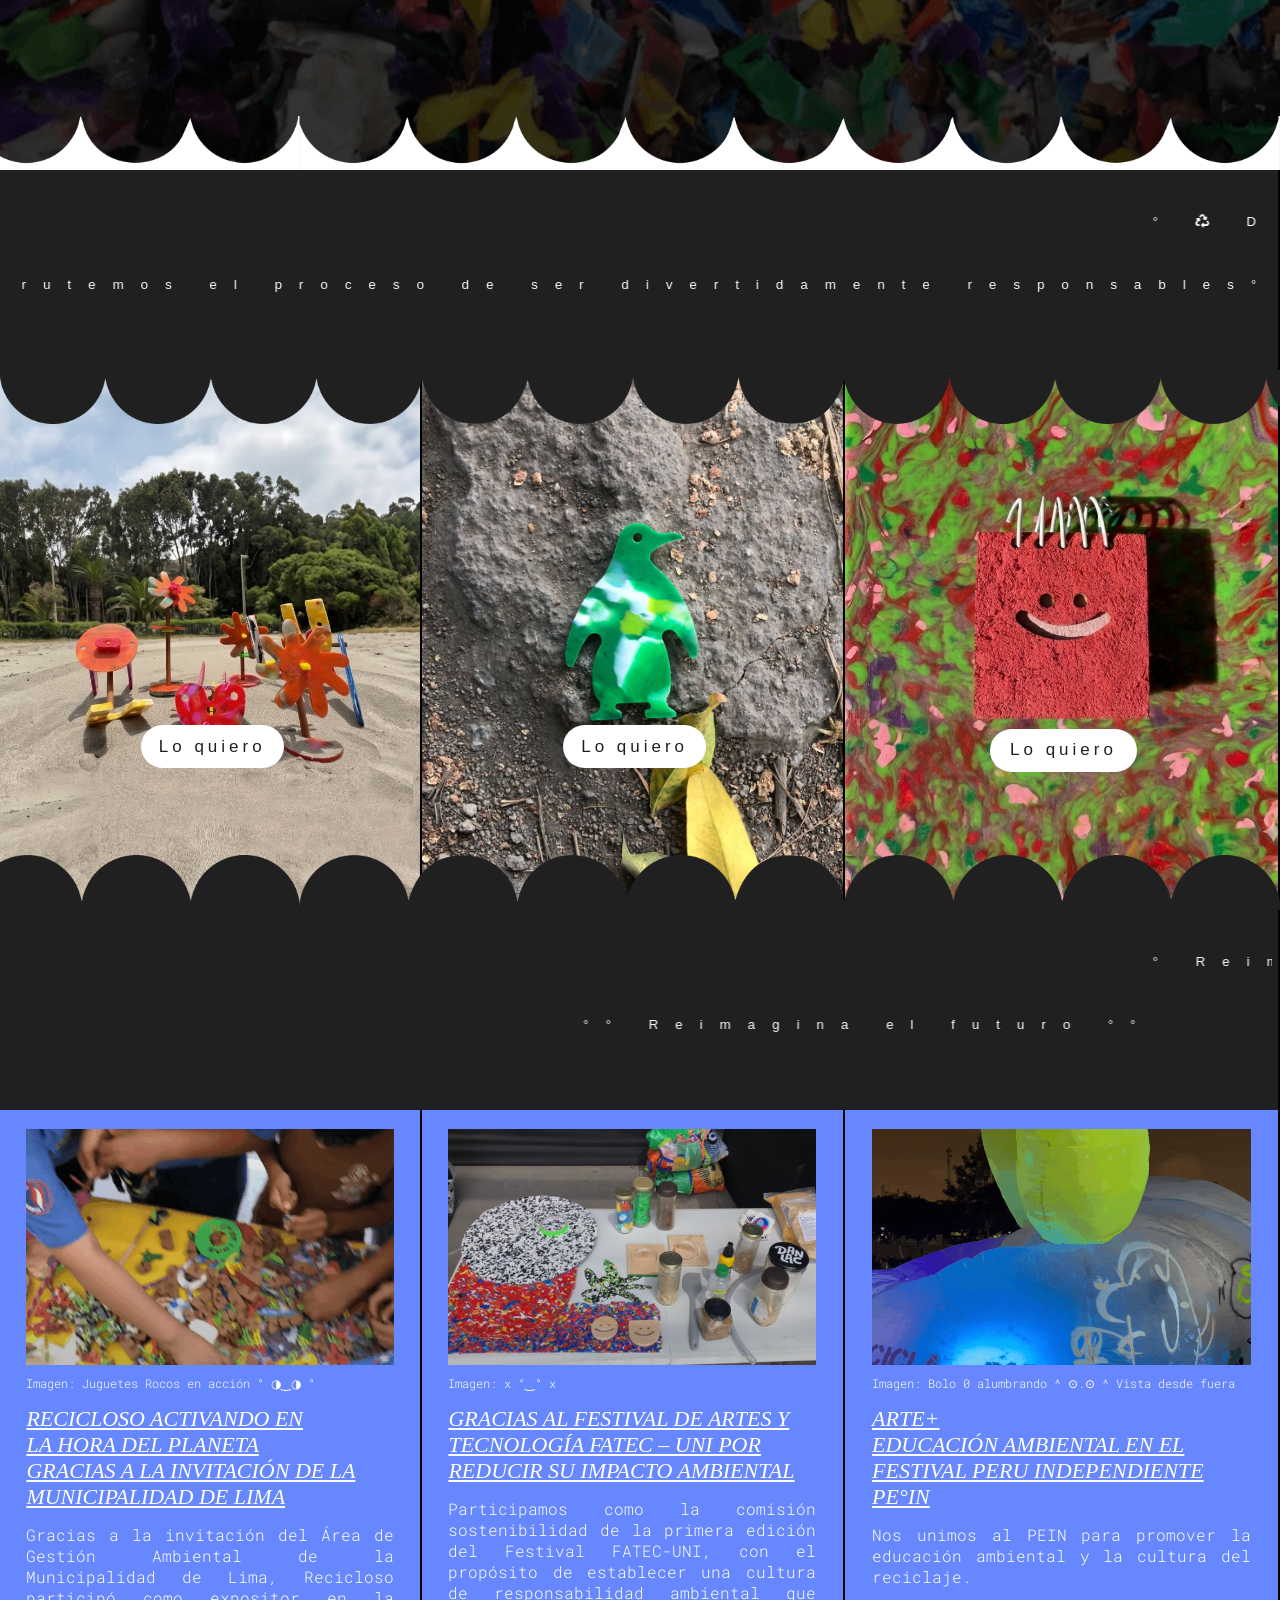
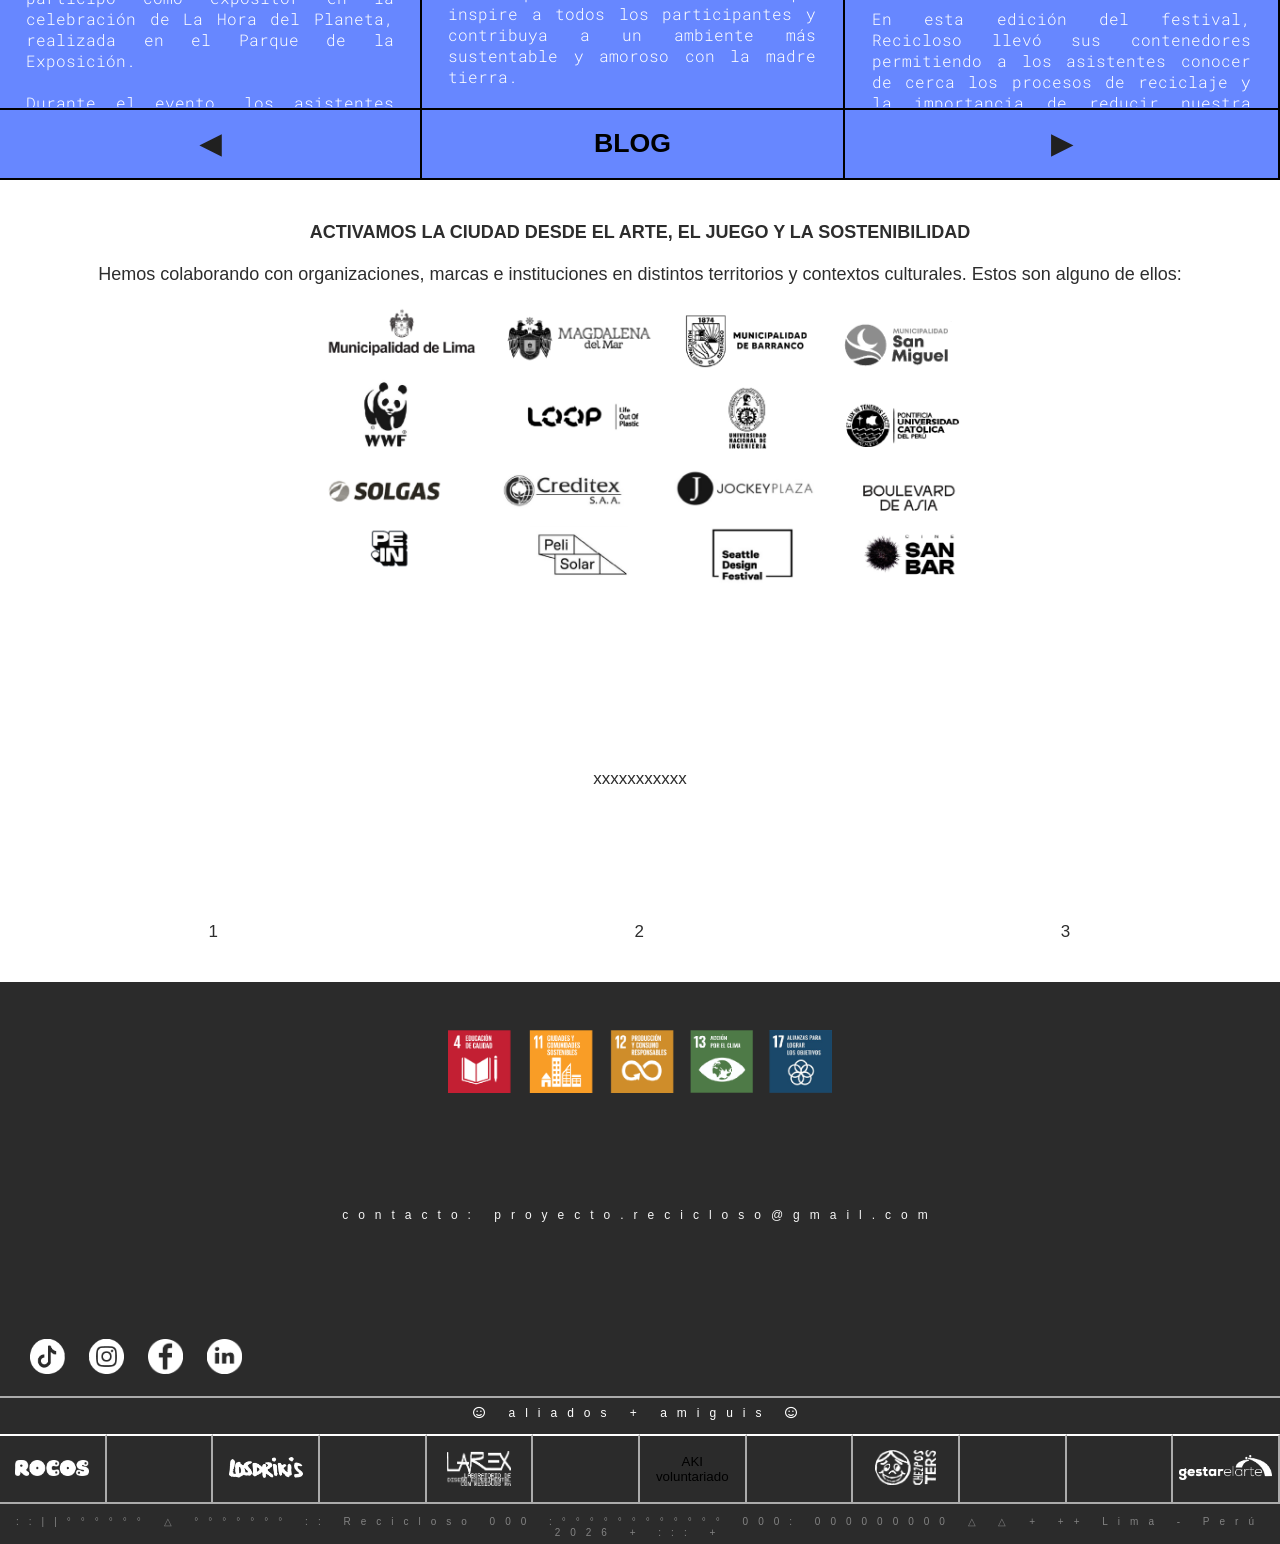
==== commit 92b237f0: "Update index.html" ====
--- a/index.html
+++ b/index.html
@@ -13,6 +13,10 @@
           <link href="ubicacion.html" rel="stylesheet">
 
          <script src="https://kit.fontawesome.com/68d530161c.js" crossorigin="anonymous"></script>
+
+     <link rel="stylesheet"
+href="https://cdnjs.cloudflare.com/ajax/libs/font-awesome/6.7.2/css/all.min.css">
+    
          <meta name="viewport" content="initial-scale=1, maximun-scale=1">
   </head>
   
--- a/recicloso.css
+++ b/recicloso.css
@@ -566,7 +566,7 @@
 .ambiental{
 width: 40%;
 height: 300px;
-padding-top: 110px;
+padding-top: 170px;
 margin-left: 15%;
 color: white;
 font-size: 18px;
@@ -939,6 +939,13 @@
  .cua0, .cua1, .cua2, .cua3, .cua4, .cua5{
   font-size: 17px;
  }
+ .impactado{
+margin-top: 16%;
+ }   
+ .ambiental{
+margin-left: 5%;
+width: 50%;
+}
  .marcas img{
   width: 70%;
   }
@@ -974,7 +981,7 @@
   }
 
 .impactado{
-margin-top: 10%;
+margin-top: 20%;
  }
   #chez img{
   width: 70%;
@@ -1007,7 +1014,9 @@
   font-size: 12px;
  }
 .impactado{
-margin-top: 12%;
+
+margin-top: 30%;
+
  }   
  .ambiental{
 font-size: 15px;
@@ -1276,7 +1285,13 @@
    font-size: 12px;
   } 
 
-
+.impactado{
+margin-top:-630px;
+
+}
+.ambiental{
+margin-top: 100px;
+}
 .loquiero{
   width: 45%;
    margin-top: 62%;
@@ -1298,20 +1313,23 @@
 /*///////////////////////////////////////////400/////////////*/
   @media (max-width:400px){ 
 
+
 .impactado{
-margin-top:-620px;
+margin-top:-6606px;
 
 }
 .ambiental{
-margin-top: 90px;
-}
+margin-top: 80px;
+}
+
+
 
 
 .circo, .circo2{
          height: 5.2%;
        }
     .loquiero{
-   margin-top: 70%;
+   margin-top: 80%;
   }   
 
 }
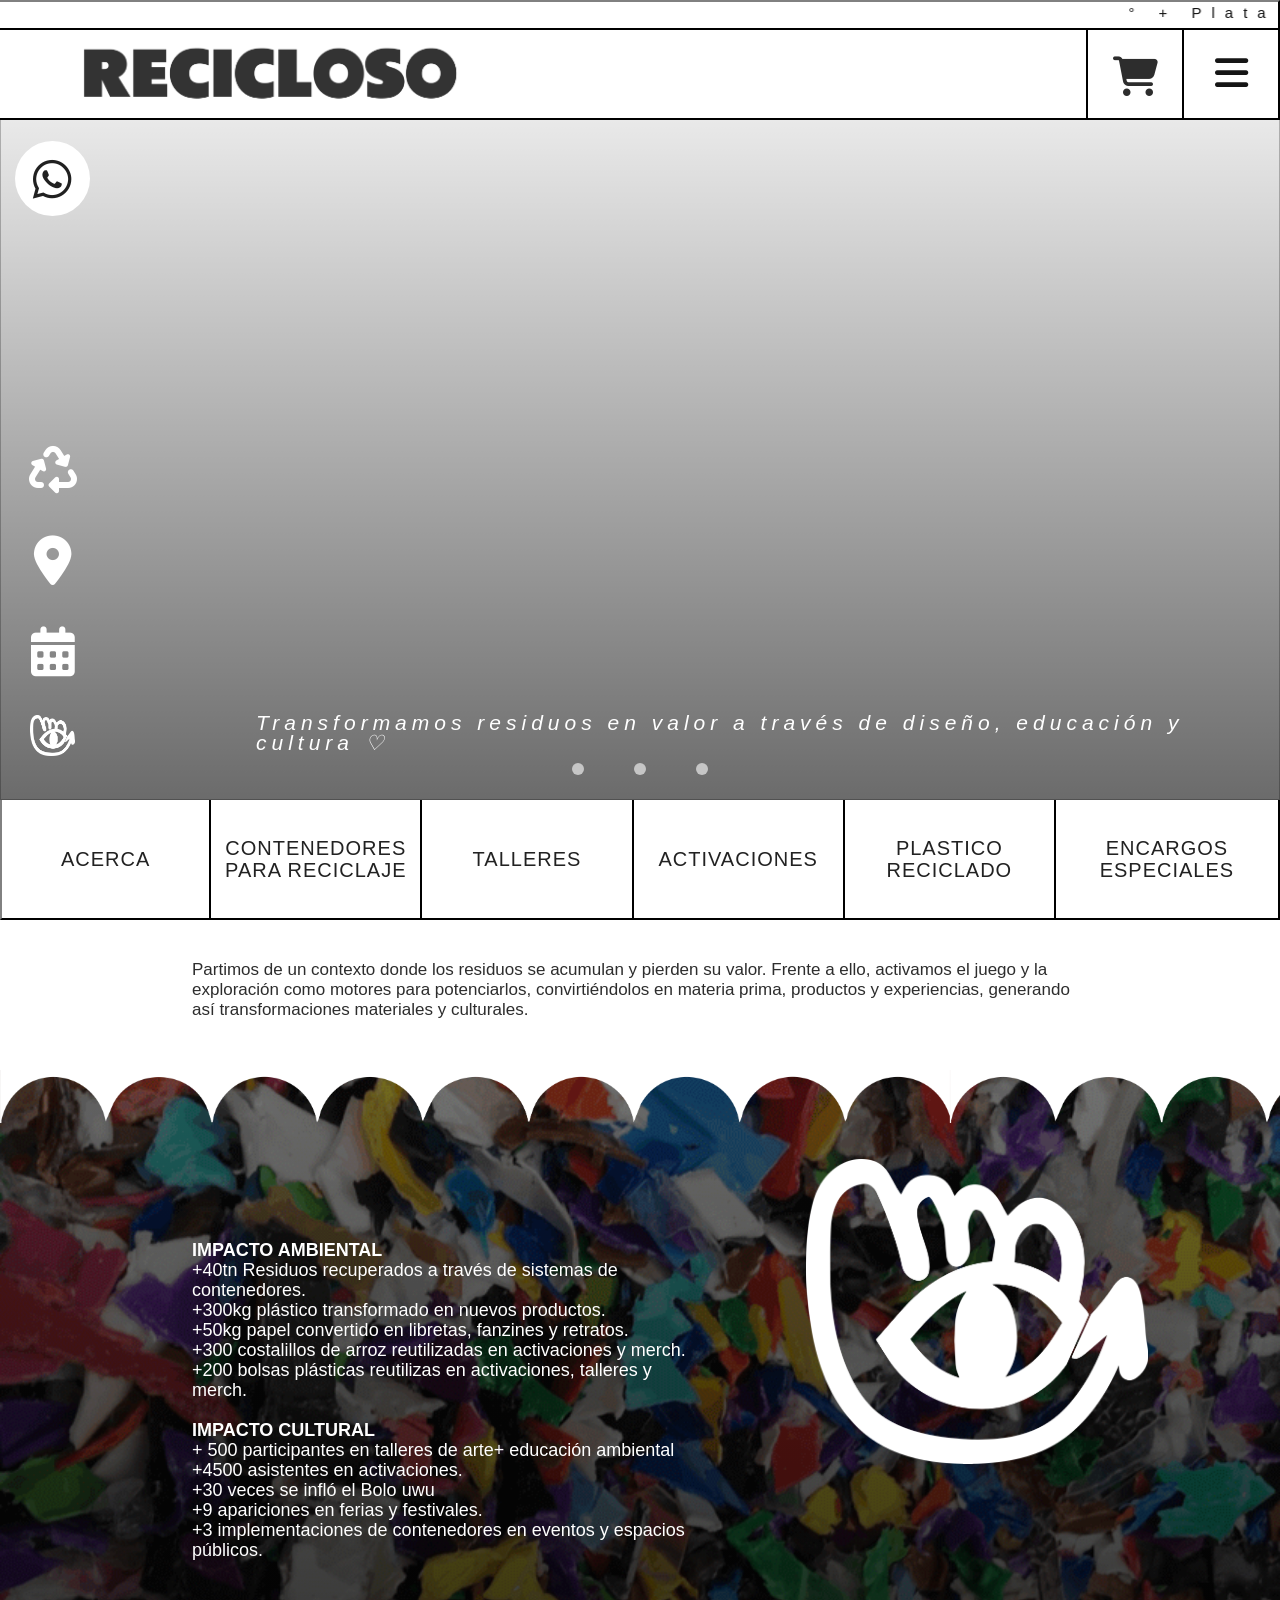
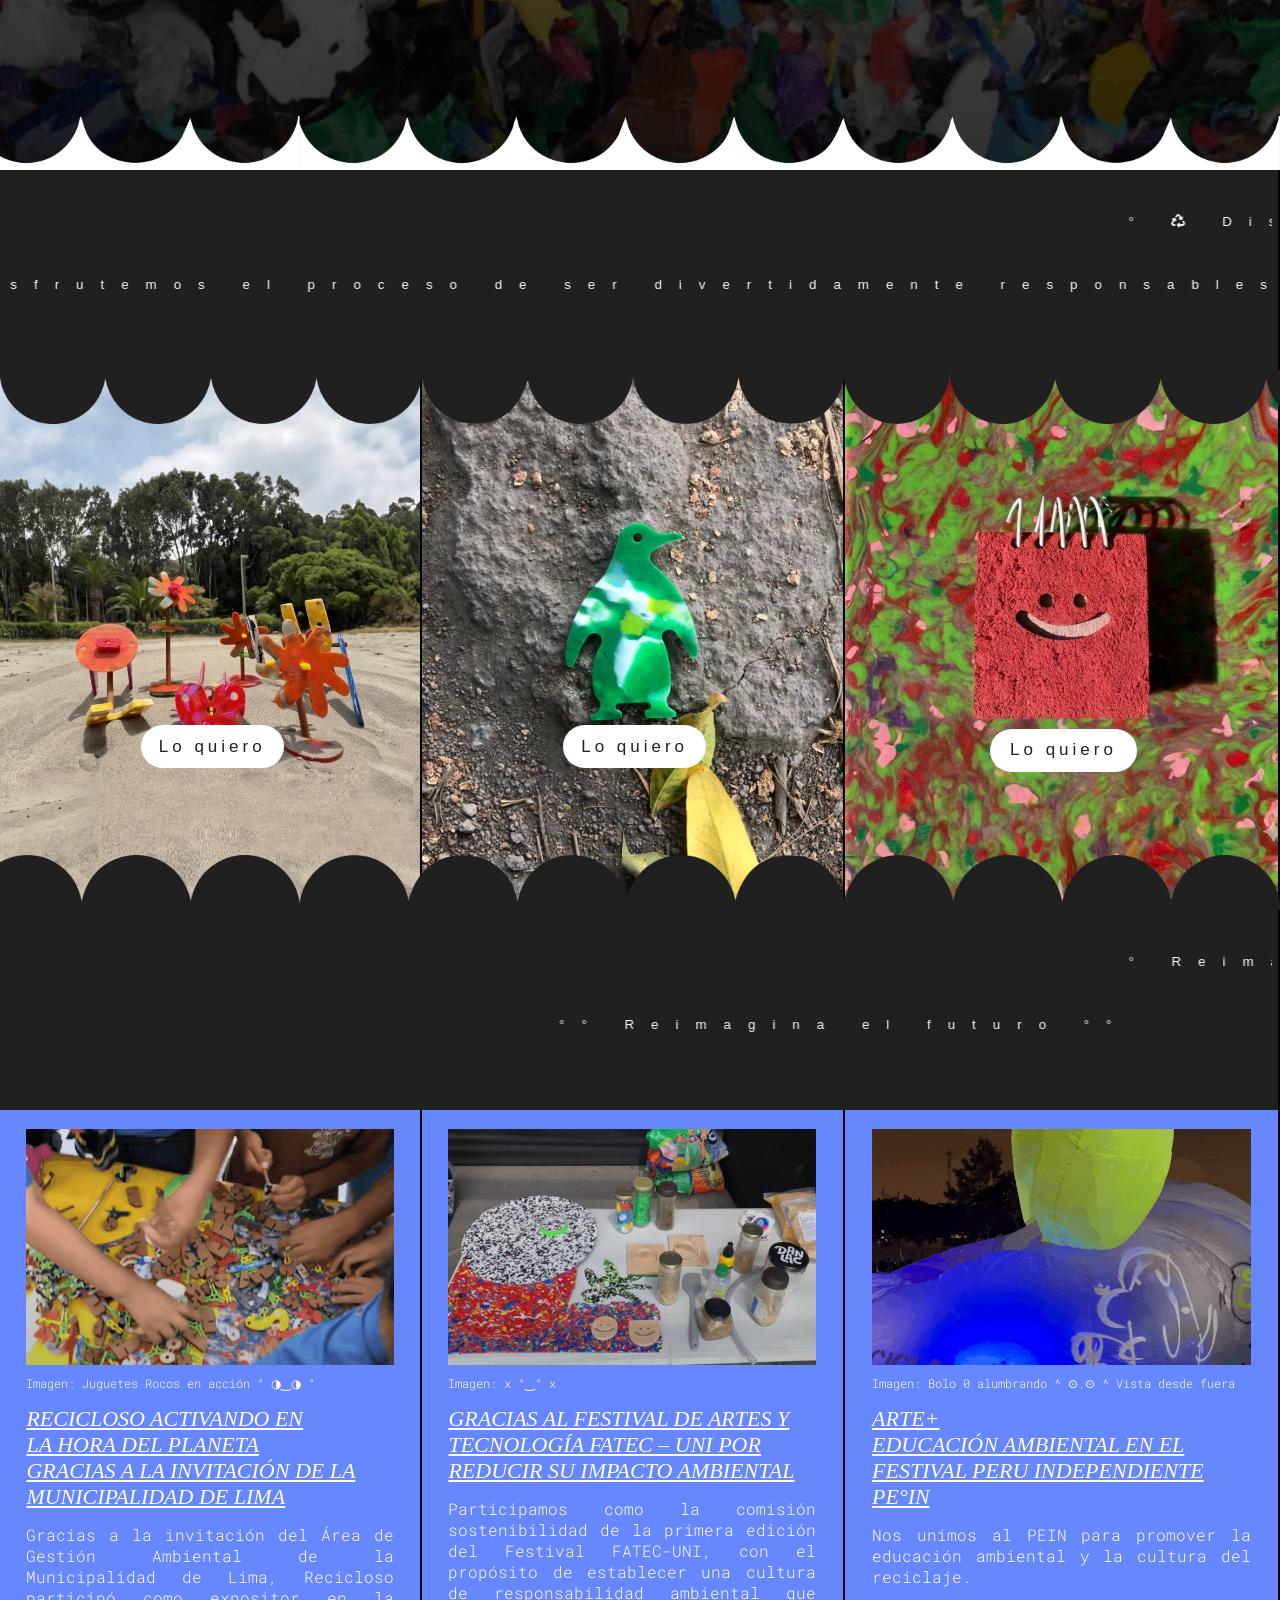
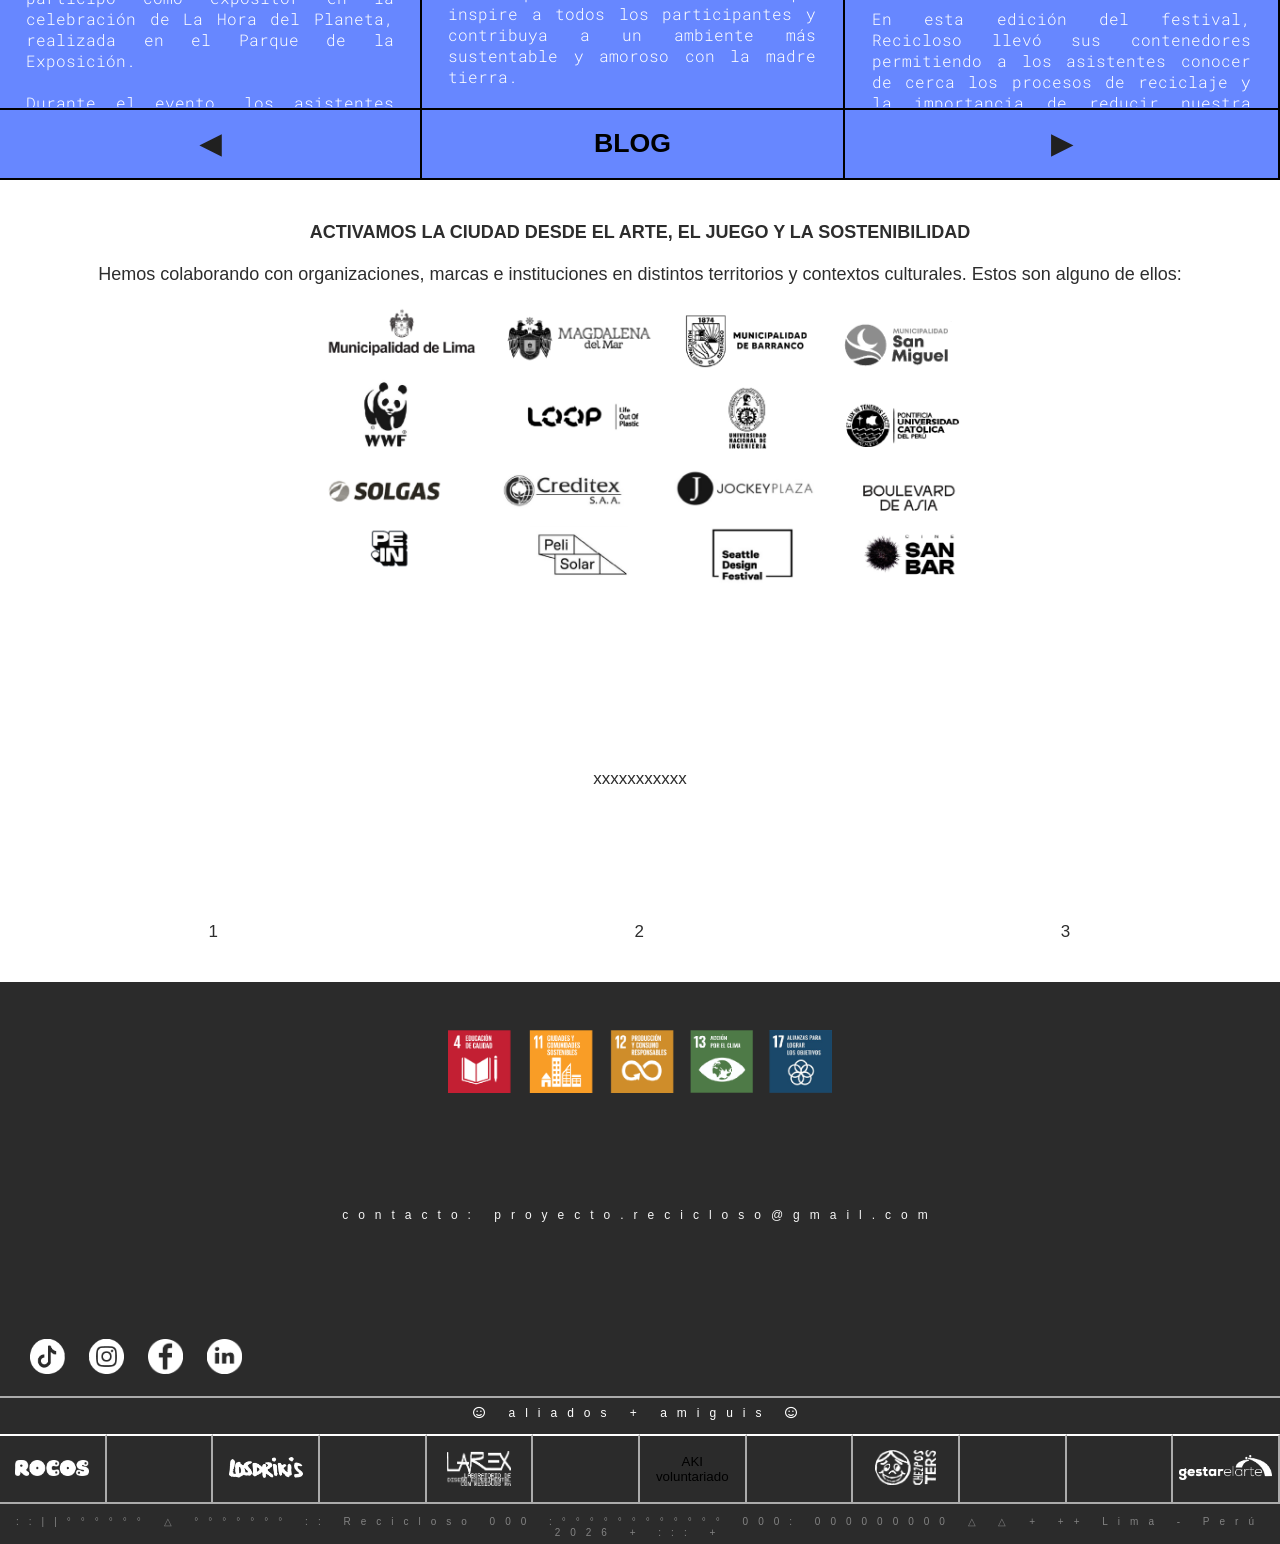
==== commit 300f98d1: "Update index.html" ====
--- a/index.html
+++ b/index.html
@@ -246,8 +246,8 @@
   + 500 participantes en talleres de arte+ educación ambiental<BR>
   +4500 asistentes en activaciones.<BR>
   +30 veces se infló el Bolo uwu<BR>
-  +9 veces estuvimos en ferias y festivales. <BR>
-  +3 veces implementamos nuestros contenedores en eventos y espacios públicos.
+  +9 apariciones en ferias y festivales. <BR>
+  +3 implementaciones de contenedores en eventos y espacios públicos.
 
  </div>
  <div class="blanco2"></div>
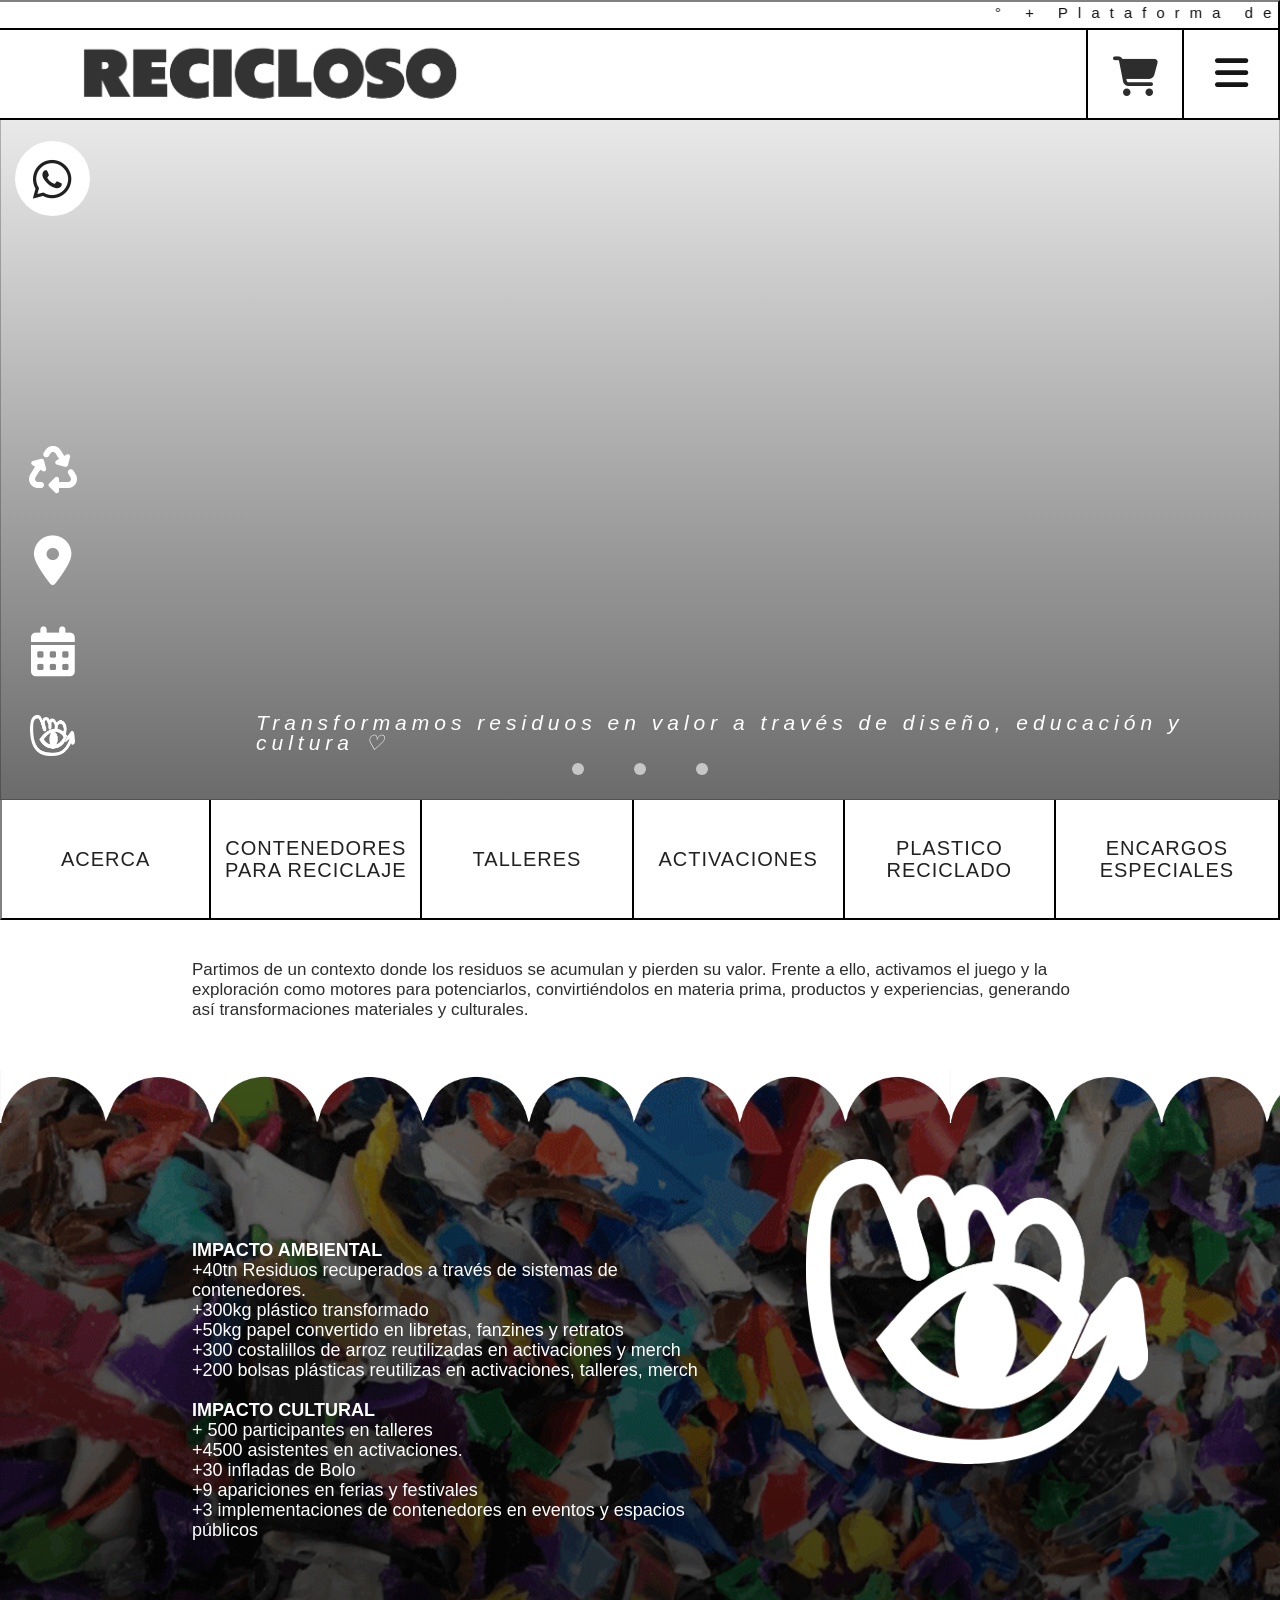
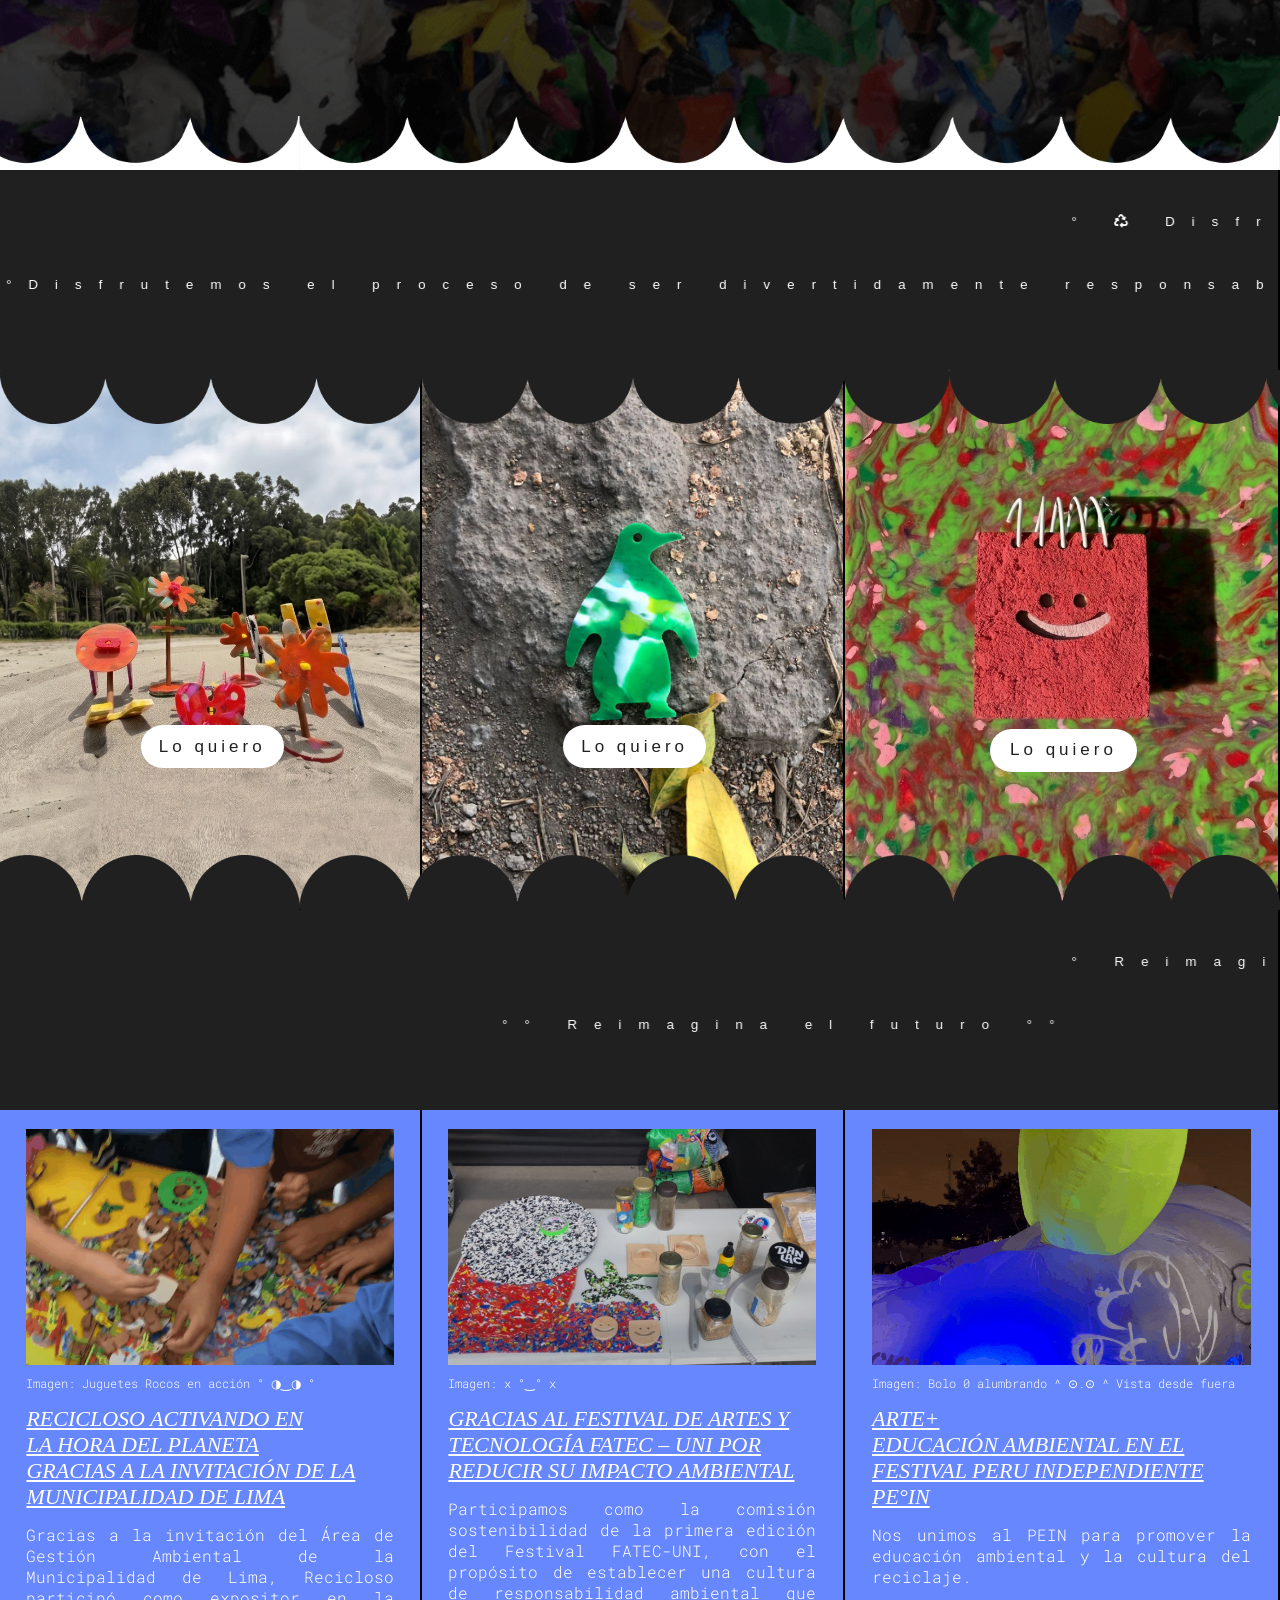
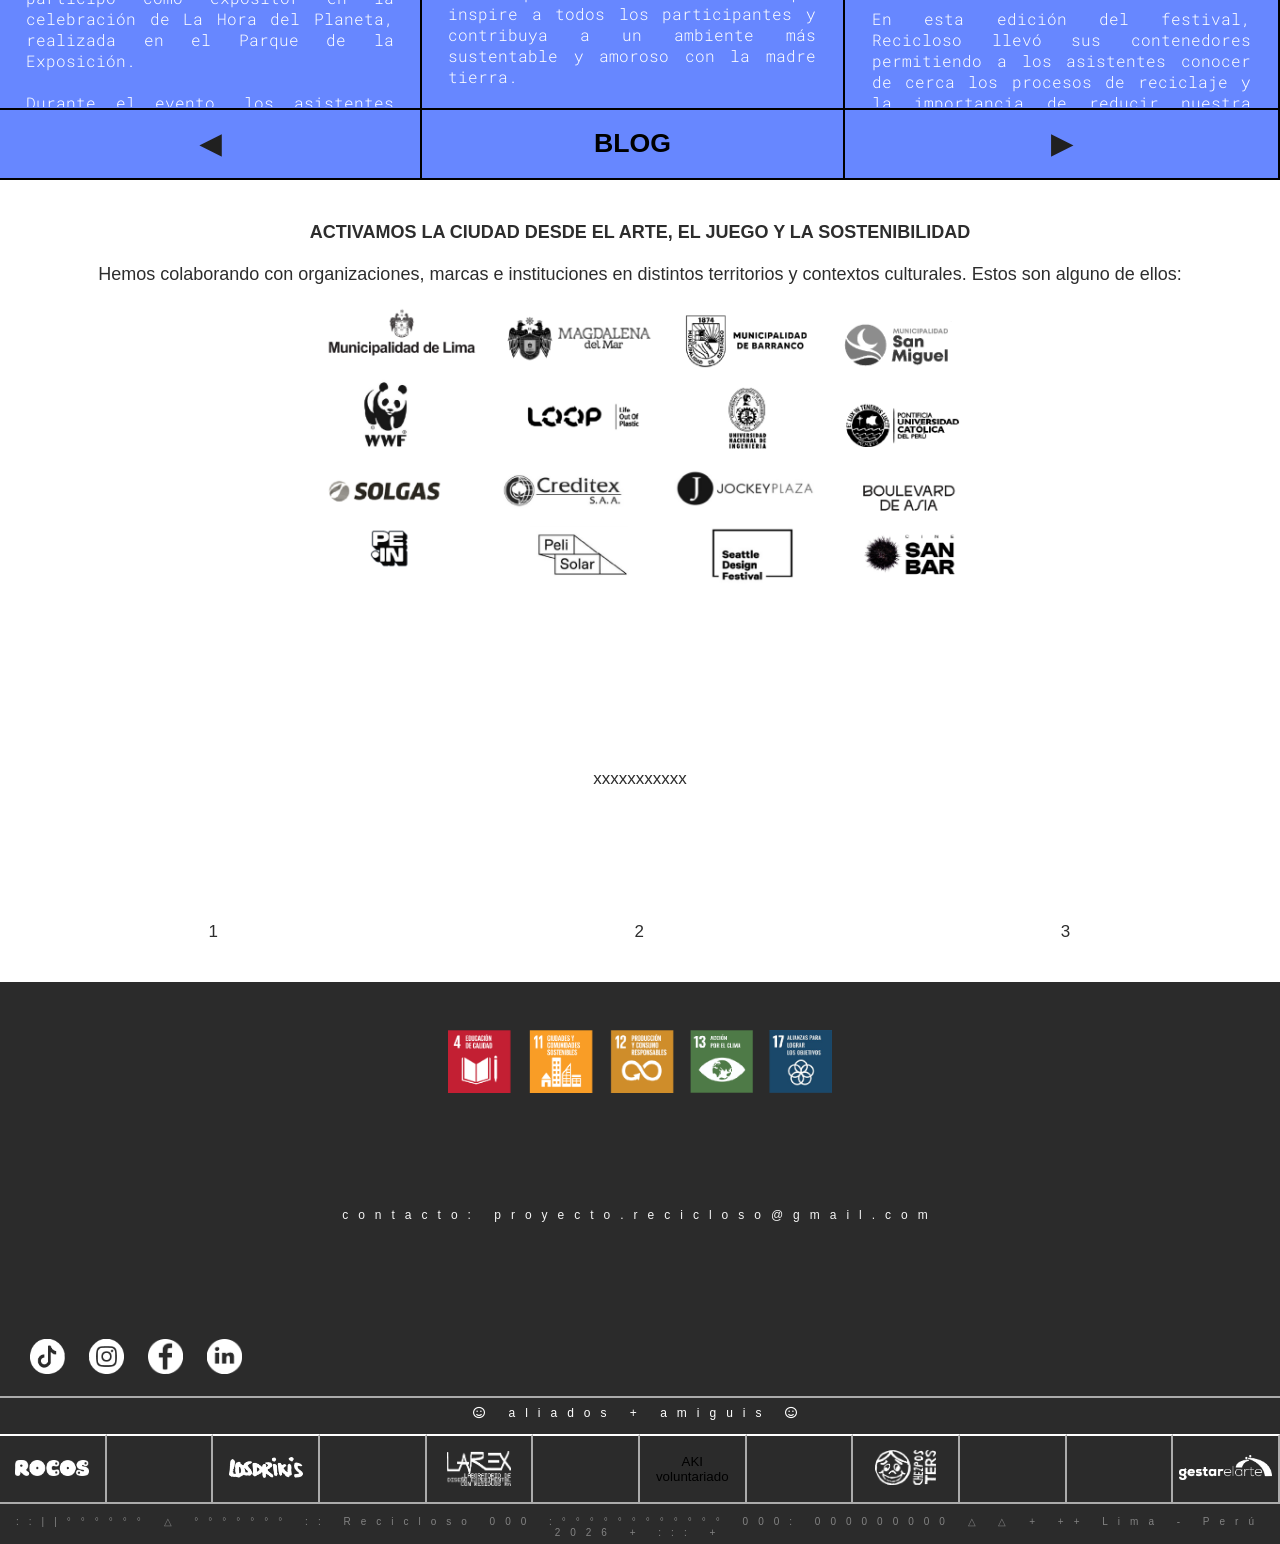
==== commit f35c7618: "Update index.html" ====
--- a/index.html
+++ b/index.html
@@ -237,17 +237,17 @@
   <div class="ambiental">
     <b>IMPACTO AMBIENTAL </b><BR>
   +40tn Residuos recuperados a través de sistemas de contenedores.<BR>
-  +300kg plástico transformado en nuevos productos.<BR>
-  +50kg papel convertido en libretas, fanzines y retratos.<BR>
-  +300 costalillos de arroz reutilizadas en activaciones y merch.<BR>
-  +200 bolsas plásticas reutilizas en activaciones, talleres y merch.<BR>
+  +300kg plástico transformado<BR>
+  +50kg papel convertido en libretas, fanzines y retratos<BR>
+  +300 costalillos de arroz reutilizadas en activaciones y merch<BR>
+  +200 bolsas plásticas reutilizas en activaciones, talleres, merch<BR>
 <BR>
     <b>IMPACTO CULTURAL </b><BR>
-  + 500 participantes en talleres de arte+ educación ambiental<BR>
+  + 500 participantes en talleres<BR>
   +4500 asistentes en activaciones.<BR>
-  +30 veces se infló el Bolo uwu<BR>
-  +9 apariciones en ferias y festivales. <BR>
-  +3 implementaciones de contenedores en eventos y espacios públicos.
+  +30 infladas de Bolo <BR>
+  +9 apariciones en ferias y festivales<BR>
+  +3 implementaciones de contenedores en eventos y espacios públicos
 
  </div>
  <div class="blanco2"></div>
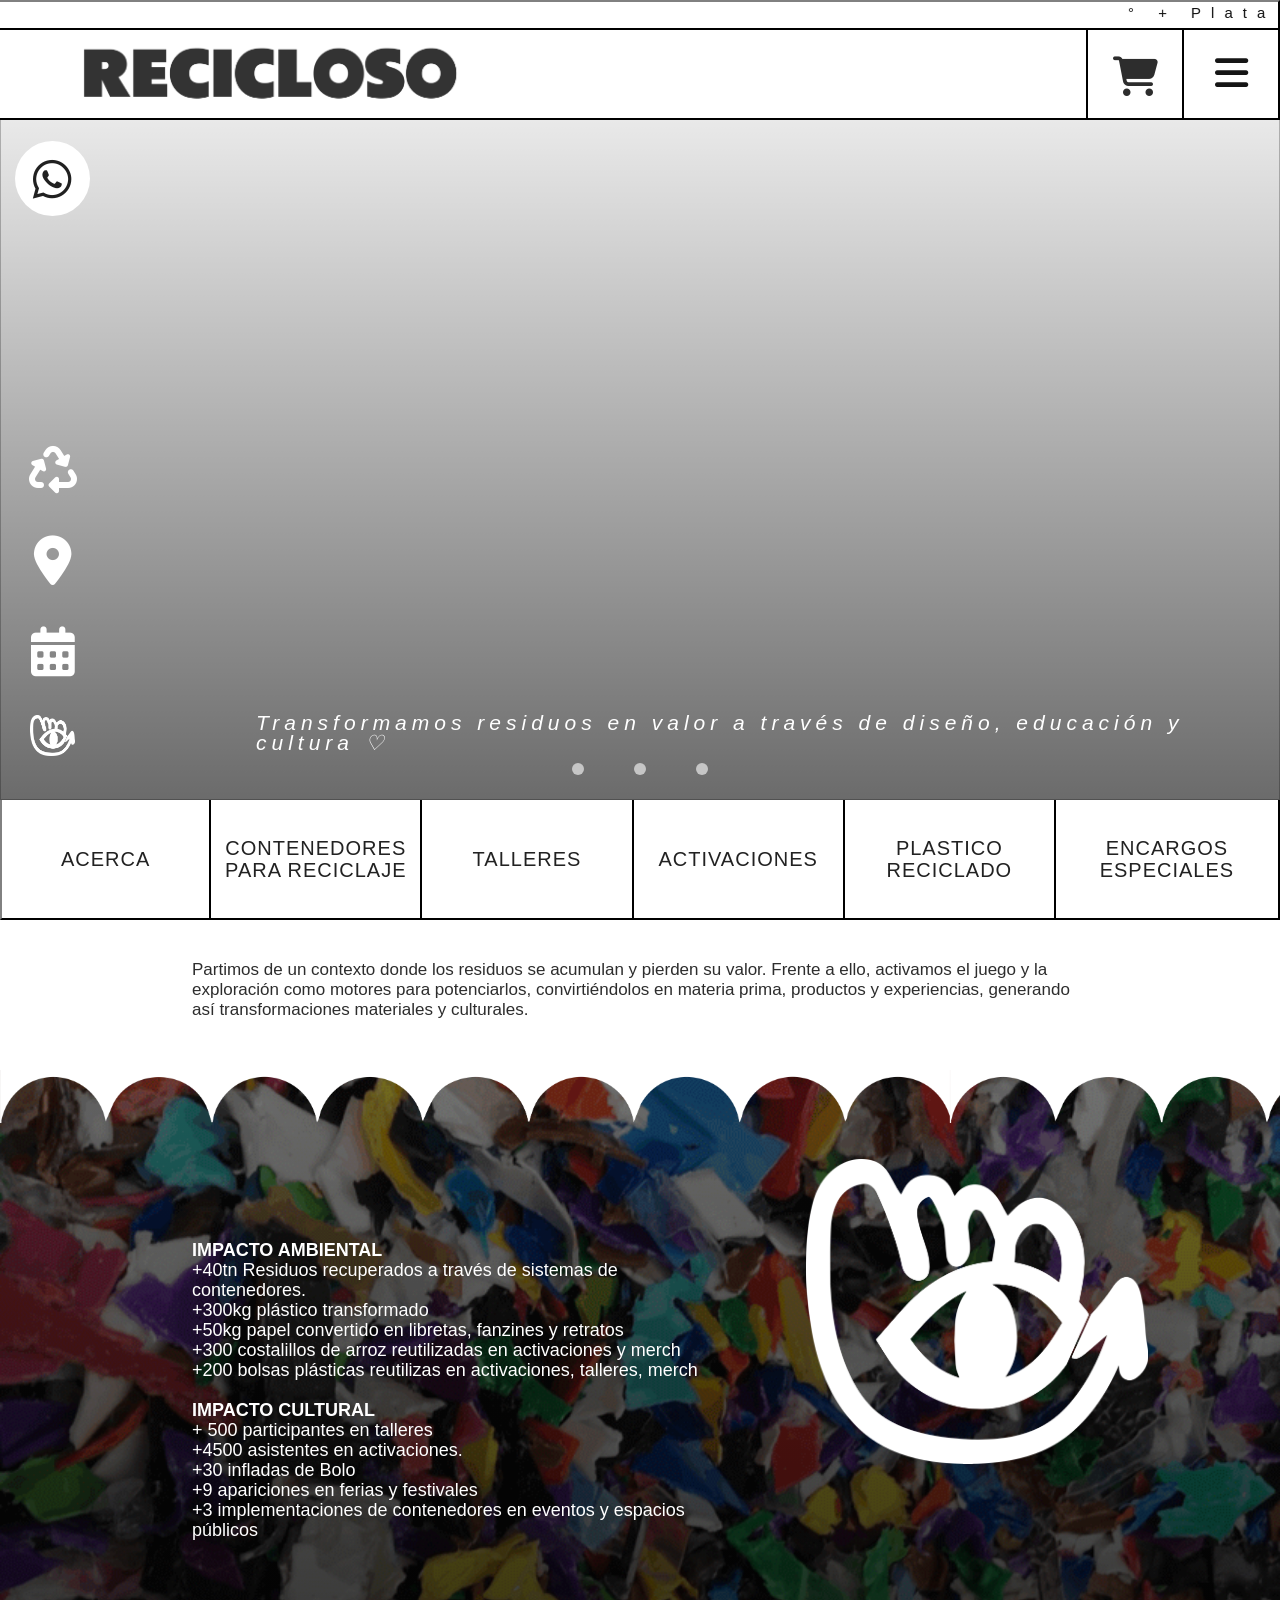
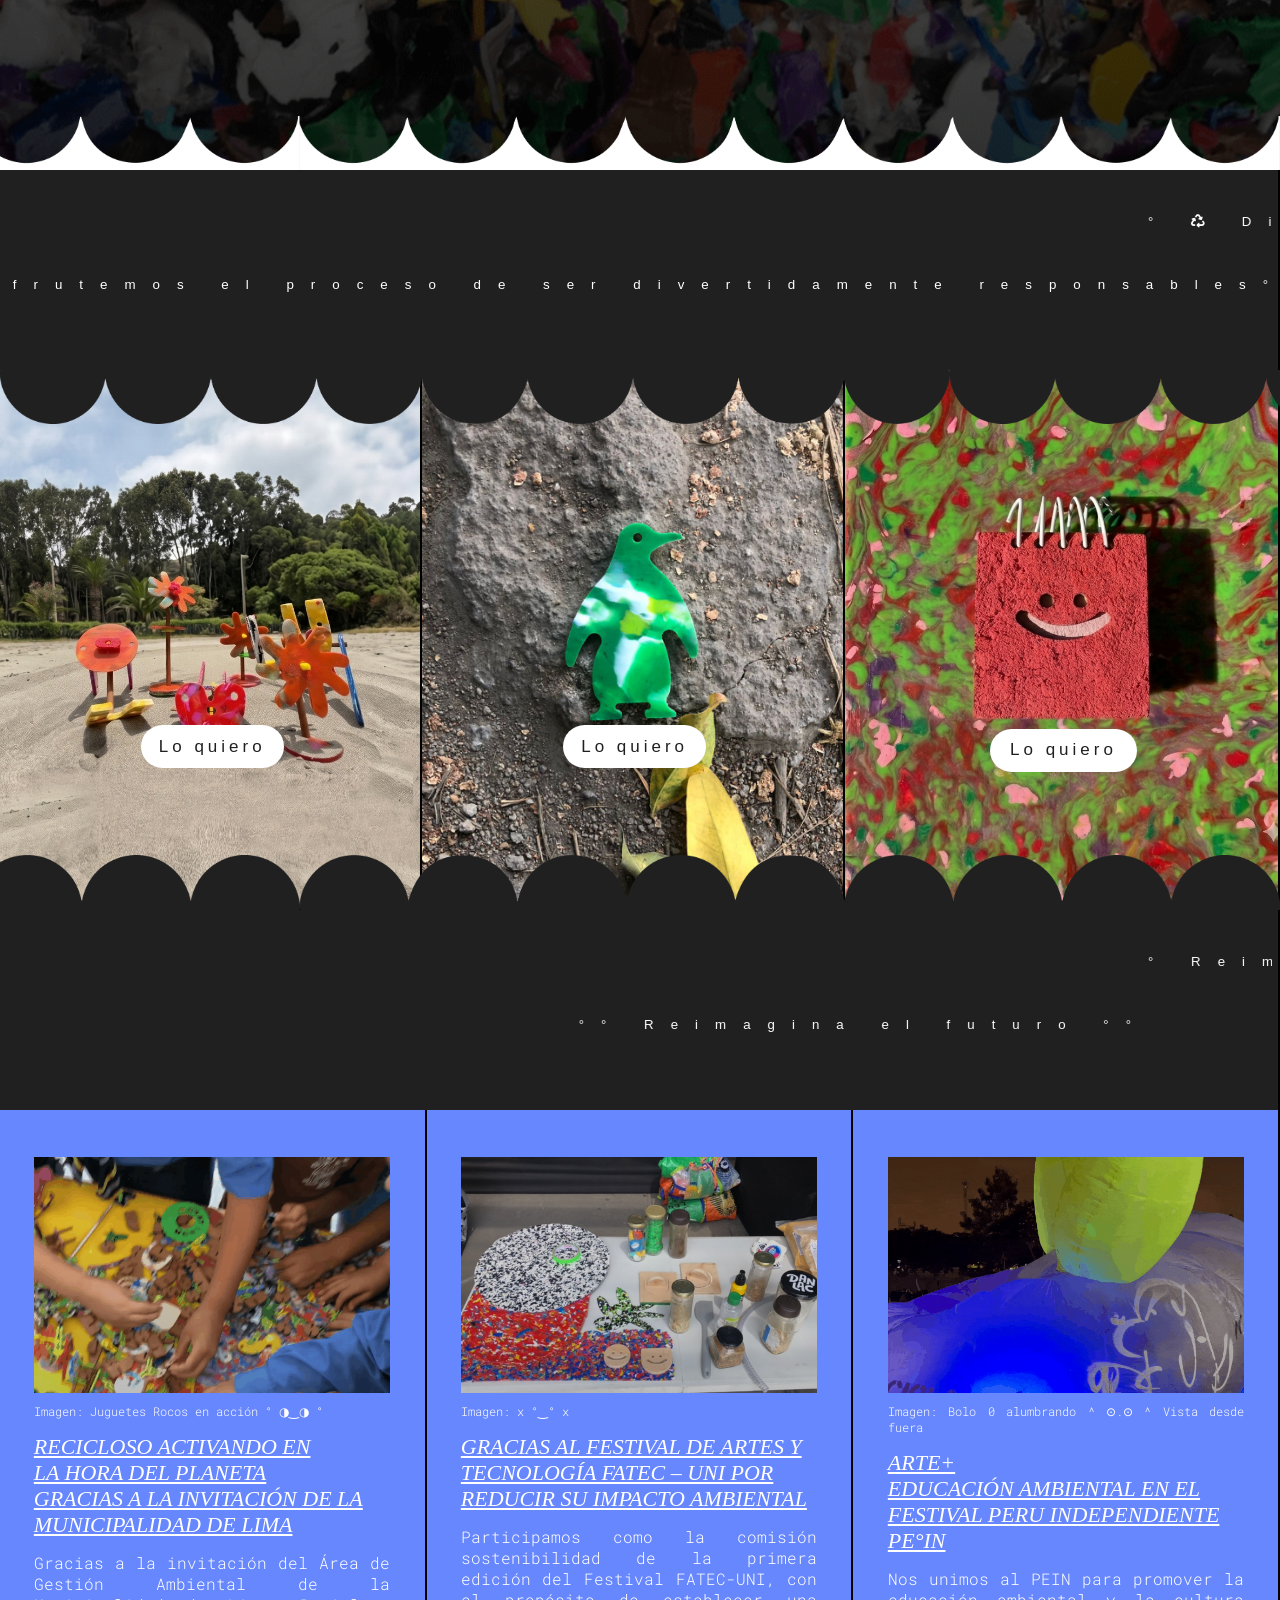
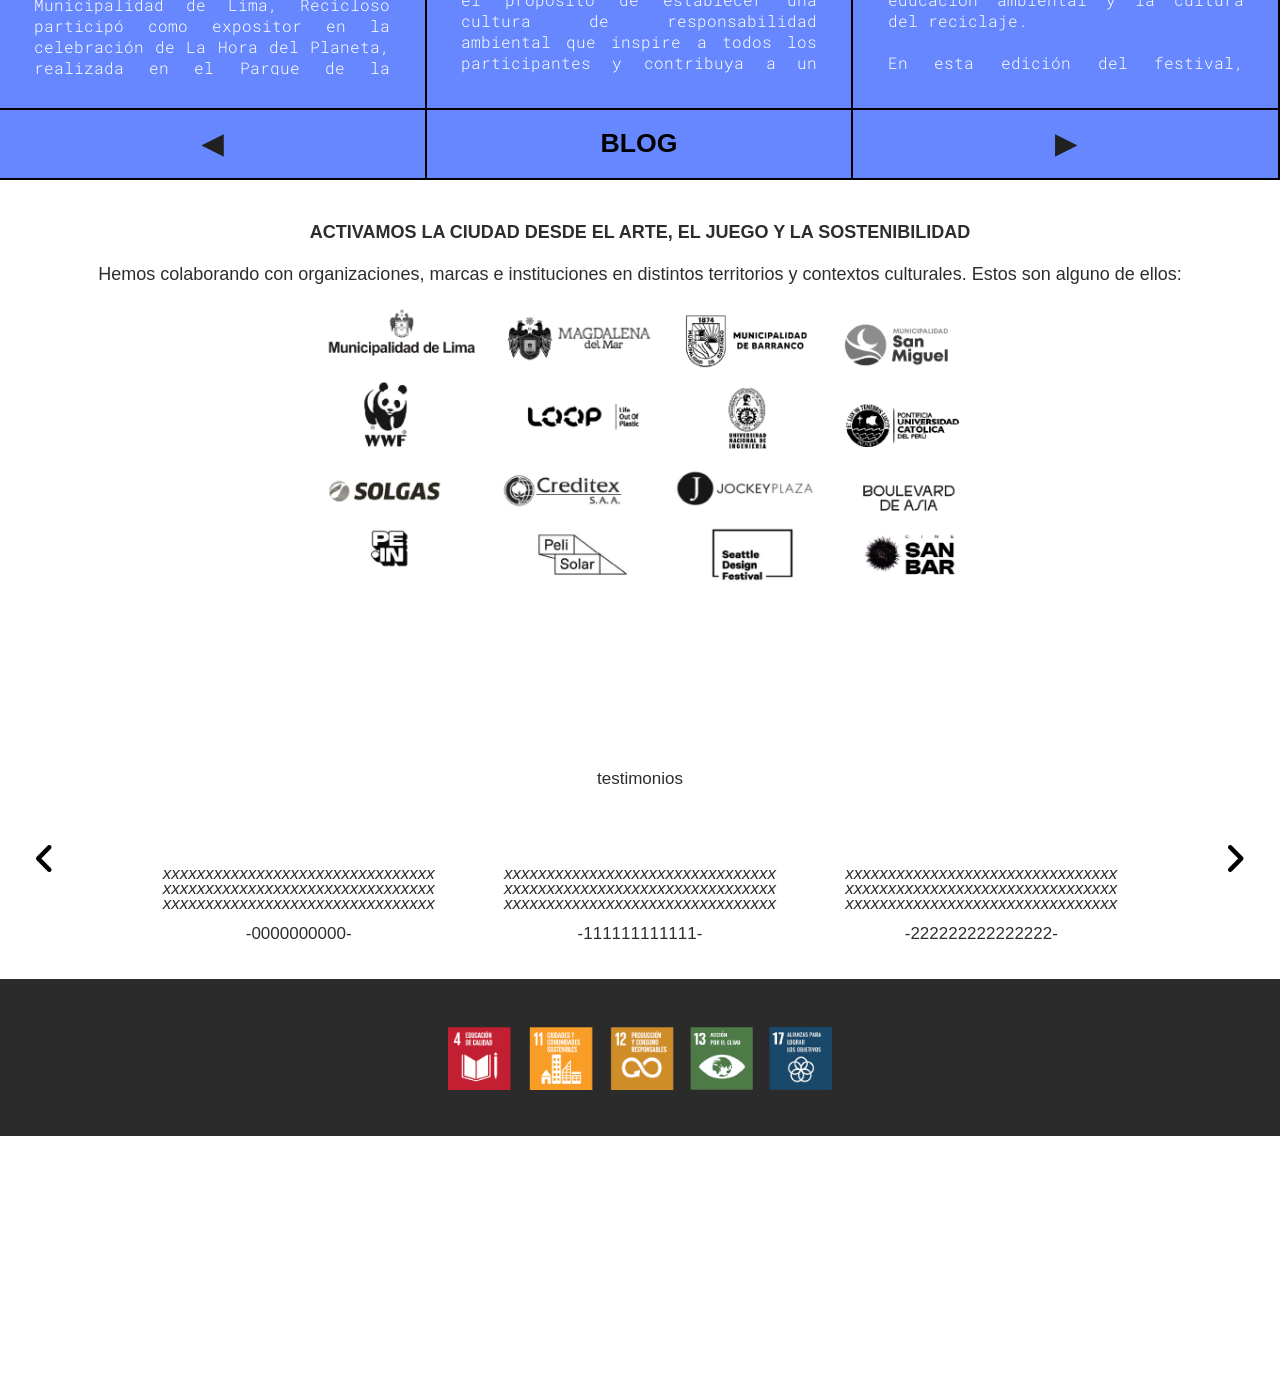
==== commit 8f9a9d71: "Update index.html" ====
--- a/index.html
+++ b/index.html
@@ -14,9 +14,9 @@
 
          <script src="https://kit.fontawesome.com/68d530161c.js" crossorigin="anonymous"></script>
 
-     <link rel="stylesheet"
+         <link rel="stylesheet"
 href="https://cdnjs.cloudflare.com/ajax/libs/font-awesome/6.7.2/css/all.min.css">
-    
+
          <meta name="viewport" content="initial-scale=1, maximun-scale=1">
   </head>
   
@@ -297,31 +297,67 @@
 </DIV> 
 
 
-<div class="bloggg">
-  <div  class="o">
+
+
+<div class="bloggg" id="bloggg">
+  <div  class="opo">
        <button class="o14">
         <iframe  src="3.html" 
         frameborder="0" ></iframe>
         </button>
    </div>
-   <div class="o">
+   <div class="opo">
     <button   class="o14">
       <iframe  src="2.html" 
       frameborder="0" ></iframe>
     </button>
     </div>
     
-    <div class="oo">
+    <div class="opo">
     <button   class="o14">
       <iframe   src="1.html" 
       frameborder="0"></iframe>
     </button>
     </div>
-</div>
-
-</body>
-
-<footer>
+</div> 
+
+
+
+
+<script>
+window.onload = function() {
+
+const blog = document.getElementById("bloggg");
+
+document.getElementById("divooo1").addEventListener("click", () => {
+
+    const paso = window.innerWidth <= 825
+        ? blog.clientWidth
+        : blog.clientWidth / 3;
+
+    blog.scrollBy({
+        left: -paso,
+        behavior: "smooth"
+    });
+});
+
+document.getElementById("divooo2").addEventListener("click", () => {
+
+    const paso = window.innerWidth <= 825
+        ? blog.clientWidth
+        : blog.clientWidth / 3;
+
+    blog.scrollBy({
+        left: paso,
+        behavior: "smooth"
+    });
+});
+
+};
+</script>
+
+
+
 
   <div  class="franjo"> 
     <div class="divo0">
@@ -335,6 +371,11 @@
   </div>
     </div>
 
+
+</body>
+
+<footer>
+
           <div class="marcas"> <BR></BR>
             <b> ACTIVAMOS LA CIUDAD DESDE EL ARTE, EL JUEGO Y LA SOSTENIBILIDAD</b><br> <br> 
             Hemos colaborando con organizaciones, marcas e instituciones en distintos territorios y contextos culturales.  Estos son alguno de ellos:
@@ -345,13 +386,114 @@
  </div>
 
  
-  <div class="unn"><h6 align="center"> xxxxxxxxxxx </h6></div>
-  <div class="dosss"><br><br><br> <h6 align="center" > 1</h6></div>
-  <div class="dosss"><br><br><br> <h6 align="center" >2</h6></div>
-  <div class="dosss"><br><br><br>  <h6 align="center" > 3</h6></div>
- </button>
-
-  </div>
+  <div class="testimonies">
+
+<h6 align="center">testimonios</h6>
+
+
+
+    
+        <button id="testimonio-prev" class="tress">
+            <i class="fa-solid fa-angle-left"></i>
+        </button>
+    
+
+<div class="testimonies-slider" id="testimonies-slider">
+    <div class="dosss">
+        <h6>
+            <i>
+                xxxxxxxxxxxxxxxxxxxxxxxxxxxxxxxx
+                xxxxxxxxxxxxxxxxxxxxxxxxxxxxxxxx
+                xxxxxxxxxxxxxxxxxxxxxxxxxxxxxxxx
+            </i>
+            <br><br>
+            -0000000000-
+        </h6>
+    </div>
+
+    <div class="dosss">
+        <h6>
+            <i>
+                xxxxxxxxxxxxxxxxxxxxxxxxxxxxxxxx
+                xxxxxxxxxxxxxxxxxxxxxxxxxxxxxxxx
+                xxxxxxxxxxxxxxxxxxxxxxxxxxxxxxxx
+            </i>
+            <br><br>
+            -111111111111-
+        </h6>
+    </div>
+
+    <div class="dosss">
+        <h6>
+            <i>
+                xxxxxxxxxxxxxxxxxxxxxxxxxxxxxxxx
+                xxxxxxxxxxxxxxxxxxxxxxxxxxxxxxxx
+                xxxxxxxxxxxxxxxxxxxxxxxxxxxxxxxx
+            </i>
+            <br><br>
+            -222222222222222-
+        </h6>
+    </div>
+
+
+    <div class="dosss">
+        <h6>
+            <i>
+                xxxxxxxxxxxxxxxxxxxxxxxxxxxxxxxx
+                xxxxxxxxxxxxxxxxxxxxxxxxxxxxxxxx
+                xxxxxxxxxxxxxxxxxxxxxxxxxxxxxxxx
+            </i>
+            <br><br>
+            -33333333333333333-
+        </h6>
+    </div>
+
+   
+        <button id="testimonio-next" class="cuatroo">
+            <i class="fa-solid fa-angle-right"></i>
+        </button>
+
+
+</div>
+
+
+
+<script>
+
+const testimonios =
+document.getElementById("testimonies-slider");
+
+document.getElementById("testimonio-prev")
+.addEventListener("click", () => {
+
+    const paso =
+    window.innerWidth <= 825
+    ? testimonios.clientWidth
+    : testimonios.clientWidth / 3;
+
+    testimonios.scrollBy({
+        left: -paso,
+        behavior: "smooth"
+    });
+
+});
+
+document.getElementById("testimonio-next")
+.addEventListener("click", () => {
+
+    const paso =
+    window.innerWidth <= 825
+    ? testimonios.clientWidth
+    : testimonios.clientWidth / 3;
+
+    testimonios.scrollBy({
+        left: paso,
+        behavior: "smooth"
+    });
+
+});
+</script>
+
  <div class="contacto"> <br><br><br>
 <img   src="m/ods.png">
  <br><br><br>
@@ -416,8 +558,3 @@
 
 
 </html>
-
-  </footer>
-
-
-</html>
--- a/recicloso.css
+++ b/recicloso.css
@@ -7,8 +7,8 @@
   border-color: #2d2d2d;
 }
 iframe{
-  width: 100%;
-  height: 100%;
+  width: 96%;
+  height: 90%;
   }
 
 .botones0{
@@ -30,6 +30,9 @@
   border-left: none;
    float: left;
   }
+  .lab1:hover {
+background: #ffd7fc;
+} 
 .name{
   width: 100%;
   height: 90px;
@@ -181,11 +184,26 @@
 .slider-nav button{
     width: 12px;
     height: 12px;
+    min-width: 12px;
+    min-height: 12px;
+
+     padding: 0;
+    margin: 0;
+
     border: none;
-    border-radius: 60%;
+    border-radius: 50%;
     background: white;
     opacity: .6;
     cursor: pointer;
+
+    appearance: none;
+    -webkit-appearance: none;
+
+  display: block;
+    flex: none;
+
+    transform: none;
+  
     }
 
 .slider-nav button:hover{
@@ -631,13 +649,84 @@
             letter-spacing: 17px;
             }
 
-            
+  /*-xxxxxxxxxxxxxxxxxxxxxxxxxxxxxxxxxxxxxxxxxxxxxxxxxxxxx-*/           
              .bloggg{
               padding-top: 200px;
               width: 100%;
               height: 600px;
               float: left;
+              display:flex;
+              overflow-x:auto;
+
+              scrollbar-width:none;
               }
+
+             
+.franjo{
+  background-color: #ffba0a00;
+width: 100%;
+ height: 70px;
+ float: left;
+}
+ .divo0{ /*/ aun no se como rsolver esto /*/
+  width: 33.333%;
+  height: 100%;
+  float: left;
+ }
+  .divo2{ /*/ aun no se como rsolver esto /*/
+  width: 33.333%;
+  height: 100%;
+  float: left;
+ }
+  #divooo{
+    background-color: #0037ff98;
+    }
+      #divooo1{
+    background-color: #0037ff98;
+    color: #202020;
+    cursor: pointer;
+    }
+      #divooo2{
+    background-color: #0037ff98;
+    color: #202020;
+    cursor: pointer;
+    }
+
+     .opo{
+  
+  height: 100%;
+  float: left;
+ }
+  .oopo{
+
+
+  height: 100%;
+  float: left;
+ }
+
+ .opo{
+    flex: 0 0 33.333%;
+    height: 100%;
+}
+
+
+                     .o14{
+                  background-color: #0037ff98;
+                  background-size: 100%;;
+                 width: 100%;
+                 height: 100%;
+                 border-left: none;
+                 border-top: none;
+                       z-index: -10;
+                     
+                  }
+
+                    .o14 :hover{
+                      background-color: #0037ff6c;
+                        }
+
+
+              
        .circo{
         width:100%;
         height: 80px;
@@ -738,55 +827,14 @@
     a{
     text-decoration: none;
 }     
-         .loquiero:hover{
+.loquiero:hover{
     background-color:  #0037ff98;
     color: white;
       font-size: 22px;
 }
-                 .o14{
-                  background-color: #0037ff98;
-                  background-size: 100%;;
-                 width: 100%;
-                 height: 100%;
-                 border-left: none;
-                 border-top: none;
-                       z-index: -10;
-                     
-                  }
-
-                    .o14 :hover{
-                      background-color: #0037ff6c;
-                        }
-
-.franjo{
-  background-color: #ffba0a00;
-width: 100%;
- height: 70px;
- float: left;
-}
- .divo0{ /*/ aun no se como rsolver esto /*/
-  width: 33%;
-  height: 100%;
-  float: left;
- }
-  .divo2{ /*/ aun no se como rsolver esto /*/
-  width: 34%;
-  height: 100%;
-  float: left;
- }
-  #divooo{
-    background-color: #0037ff98;
-    }
-      #divooo1{
-    background-color: #0037ff98;
-    color: #202020;
-    cursor: pointer;
-    }
-      #divooo2{
-    background-color: #0037ff98;
-    color: #202020;
-    cursor: pointer;
-    }
+
+
+
 .franjanueva{
 width: 100%;
  height: 70px;
@@ -840,16 +888,88 @@
   width: 50%;
   background-position: center;
   }
-.unn{
-   width: 100%;
-  height: 2%;
-  float: left;
-}
+
+
+
+.testimonies{
+   width:100%;
+   height:260px;
+   float:left;
+   position:relative;
+}
+
+.testimonies-slider{
+   width:80%;
+   margin:auto;
+
+   display:flex;
+   overflow-x:hidden;
+
+   scroll-behavior:smooth;
+   scrollbar-width:none;
+}
+
+.testimonies-slider::-webkit-scrollbar{
+   display:none;
+}
+
 .dosss{
-  width: 33.3%;
-  height: 90%;
-  float: left;
-}
+   flex:0 0 33.333%;
+   height:150px;
+
+   display:flex;
+   justify-content:center;
+   align-items:center;
+
+   text-align:center;
+}
+
+.dosss h6{
+   width:80%;
+   max-width:80%;
+   padding:0 10px;
+   margin:0;
+
+   line-height:15px;
+
+   overflow-wrap:break-word;
+   word-wrap:break-word;
+   word-break:break-word;
+}
+
+.tress,
+.cuatroo{
+   background-color:#10101000;
+
+   width:50px;
+   height:50px;
+
+   border:none;
+   border-radius:50%;
+
+   cursor:pointer;
+   font-size:35px;
+
+   position:absolute;
+   top:50%;
+   transform:translateY(-50%);
+}
+
+.tress{
+   left:20px;
+}
+
+.cuatroo{
+   right:20px;
+}
+
+.tress:hover,
+.cuatroo:hover{
+   transform:translateY(-50%) scale(1.1);
+   transition:.2s;
+}
+
+
 .contacto{
   background-color:#2b2b2b;
   width: 100%;
@@ -959,6 +1079,7 @@
            }
  .container-menu{
  width: 100%;
+ 
  }
   }   
 /*///////////////////////////////////////////1000////////////*/      
@@ -1047,7 +1168,17 @@
 .bloggg{
   padding-top: 150px;
   height: 450px;
-}
+  color: #202020;
+}
+    .opo{
+        flex: 0 0 100%;
+        height: 100%;
+    }
+iframe{
+  width: 80%;
+
+  }
+
 .marcas {
    height: 500px;
   }
@@ -1060,6 +1191,30 @@
     .franjanueva{
  height: 140px;
 }
+
+   .testimonies{
+      height:300px;
+   }
+
+   .testimonies-slider{
+      width:75%;
+   }
+
+   .dosss{
+      flex:0 0 100%;
+   }
+
+   .tress{
+      left:5px;
+   }
+
+   .cuatroo{
+      right:5px;
+   }
+
+ 
+
+
  .b1{ /*/ los 4 ultimos hacia la derecha /*/
   width: 16.66%;
   height: 50%;
@@ -1199,18 +1354,21 @@
  letter-spacing: 7px;
 }
   
-
+iframe{
+  width: 95%;
+
+  }
 
 .productosnuevos{
  height: 1500px;
 }
        .circo{
-         height: 7%;
+         height: 80px;
        background-size: 150%;
        }
        .circo2{
-          height: 7%;
-          margin-top: 1457px;
+           height: 80px;
+          margin-top: 1420px;
           background-size: 150%;
        }
      
@@ -1223,14 +1381,8 @@
   height: 500px;
  }
 
-.bloggg{
- height: 1500px;
-}
-iframe{
-  width: 100%;
-  height: 100%;
-  
-  }
+
+
  #chez img{
   width: 90%;
 }
@@ -1333,11 +1485,3 @@
   }   
 
 }
-
-
-
-
-
-
-
-
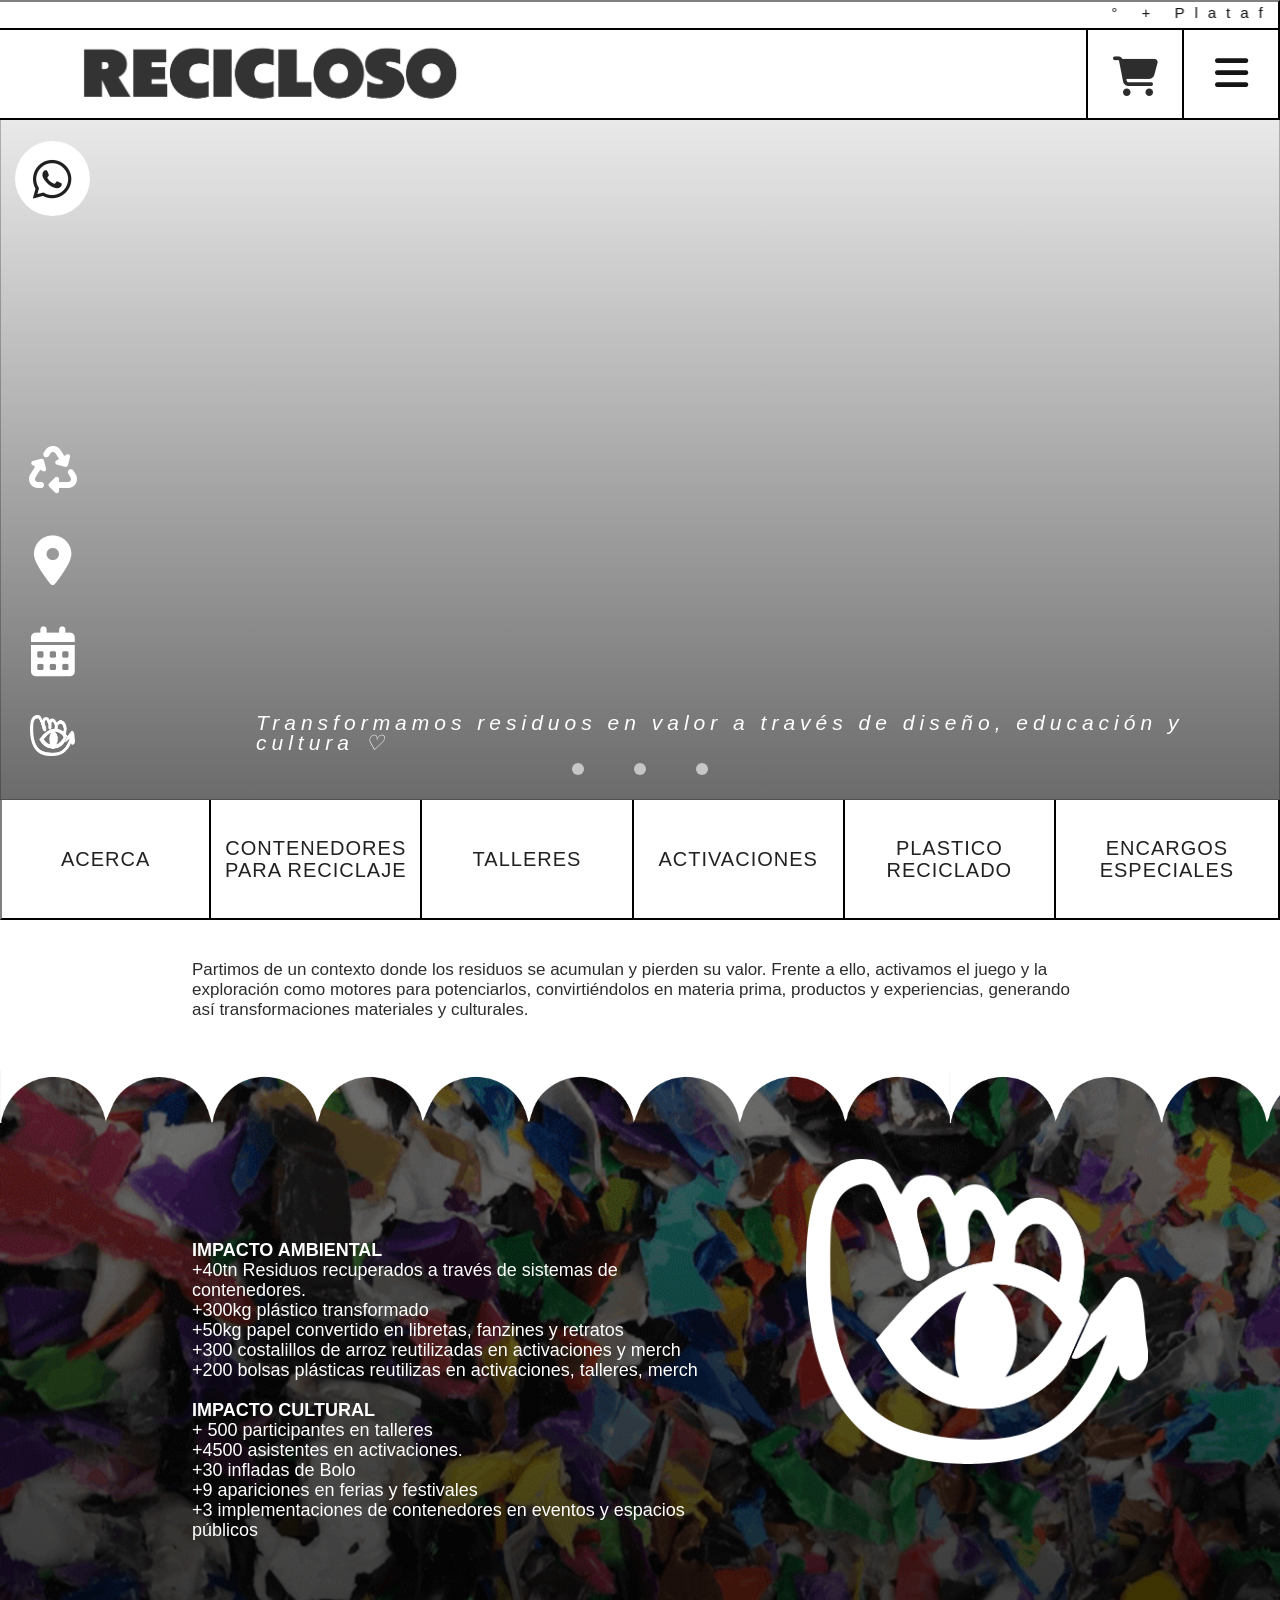
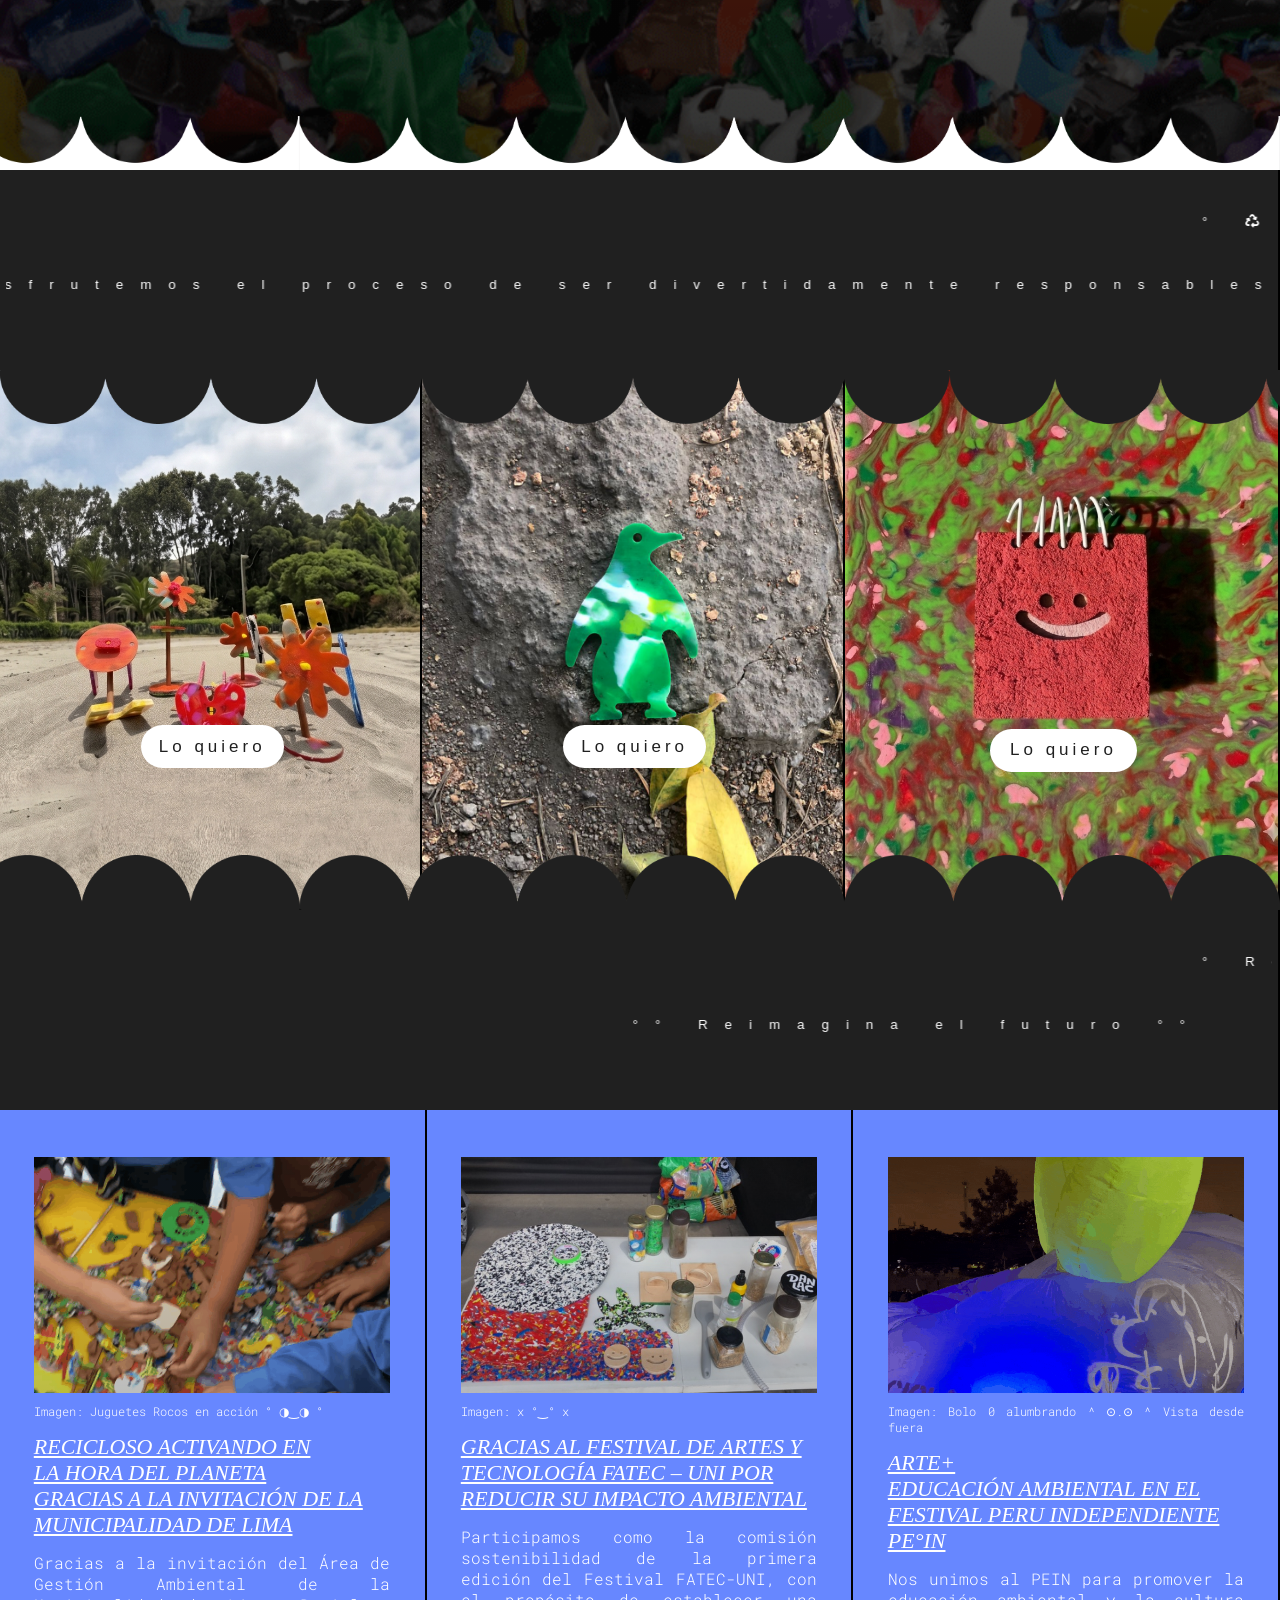
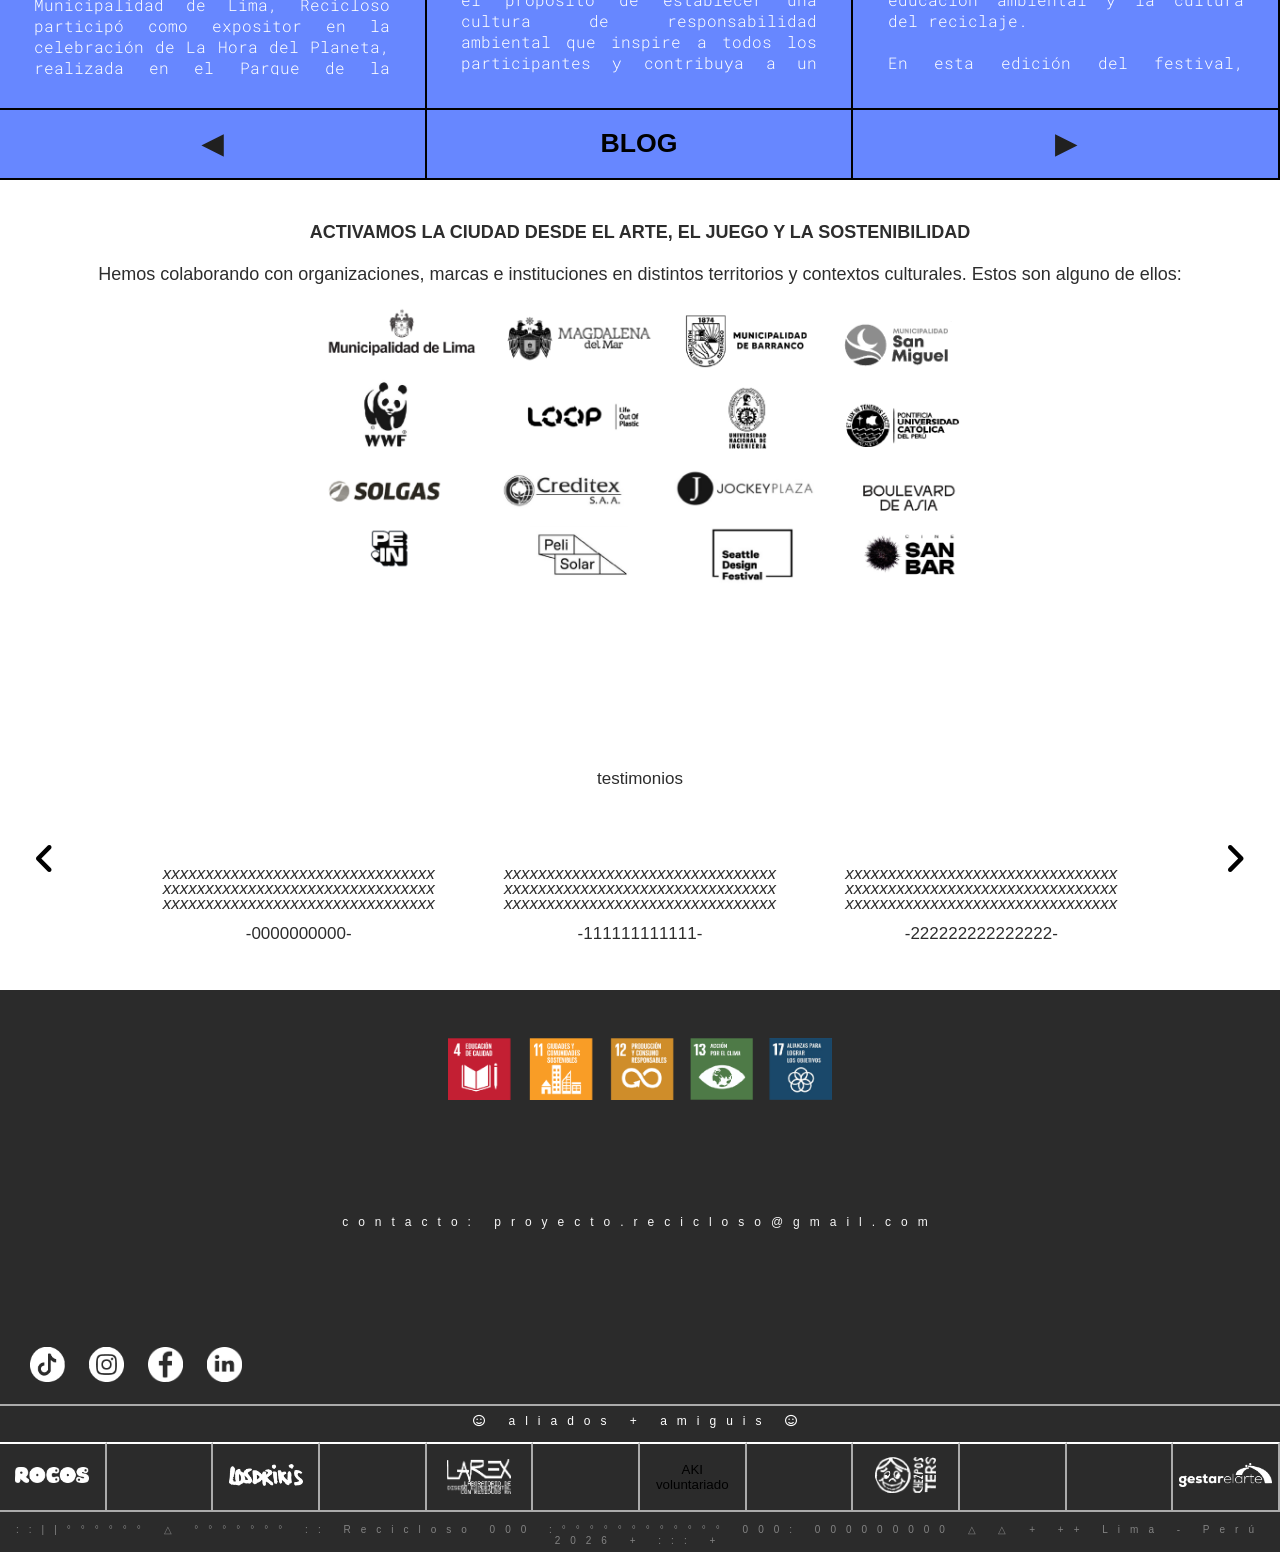
==== commit fc3fe1ca: "Update index.html" ====
--- a/index.html
+++ b/index.html
@@ -455,7 +455,7 @@
 
 
 </div>
-
+</div>
 
 
 <script>
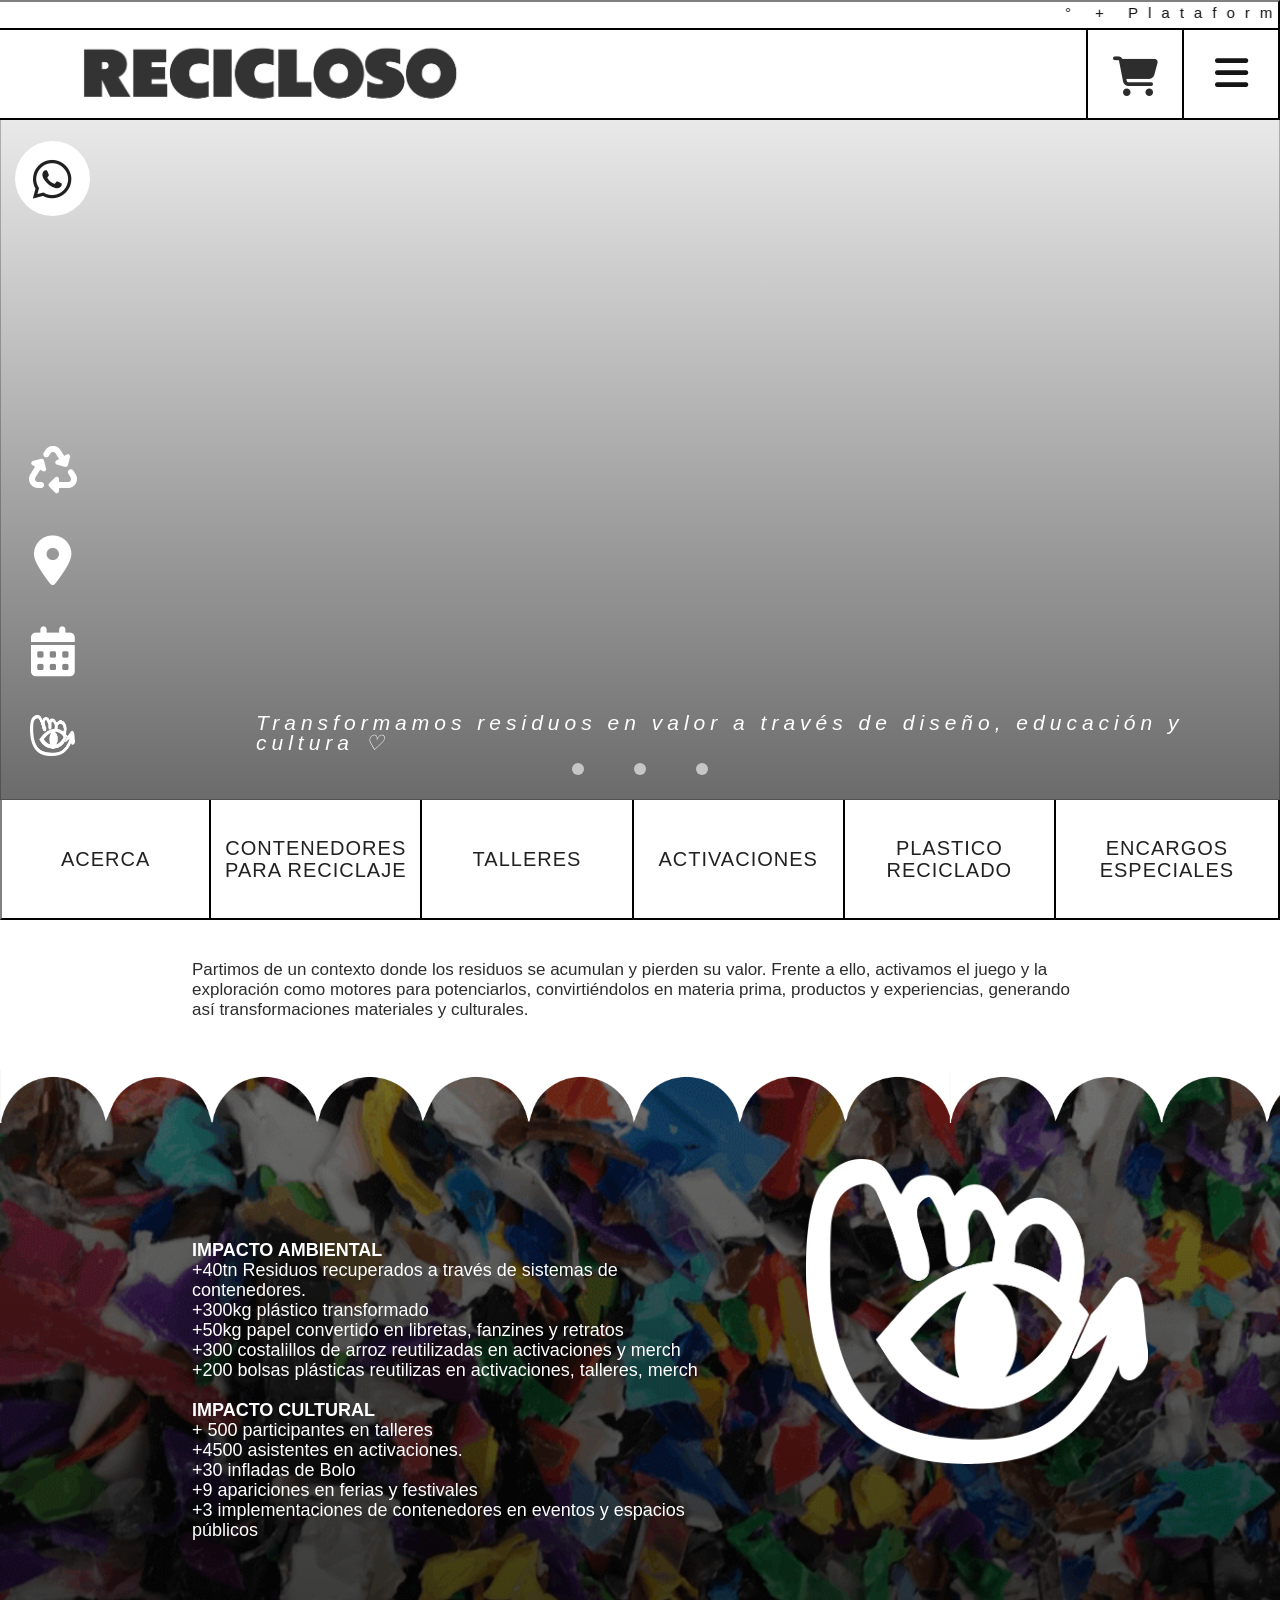
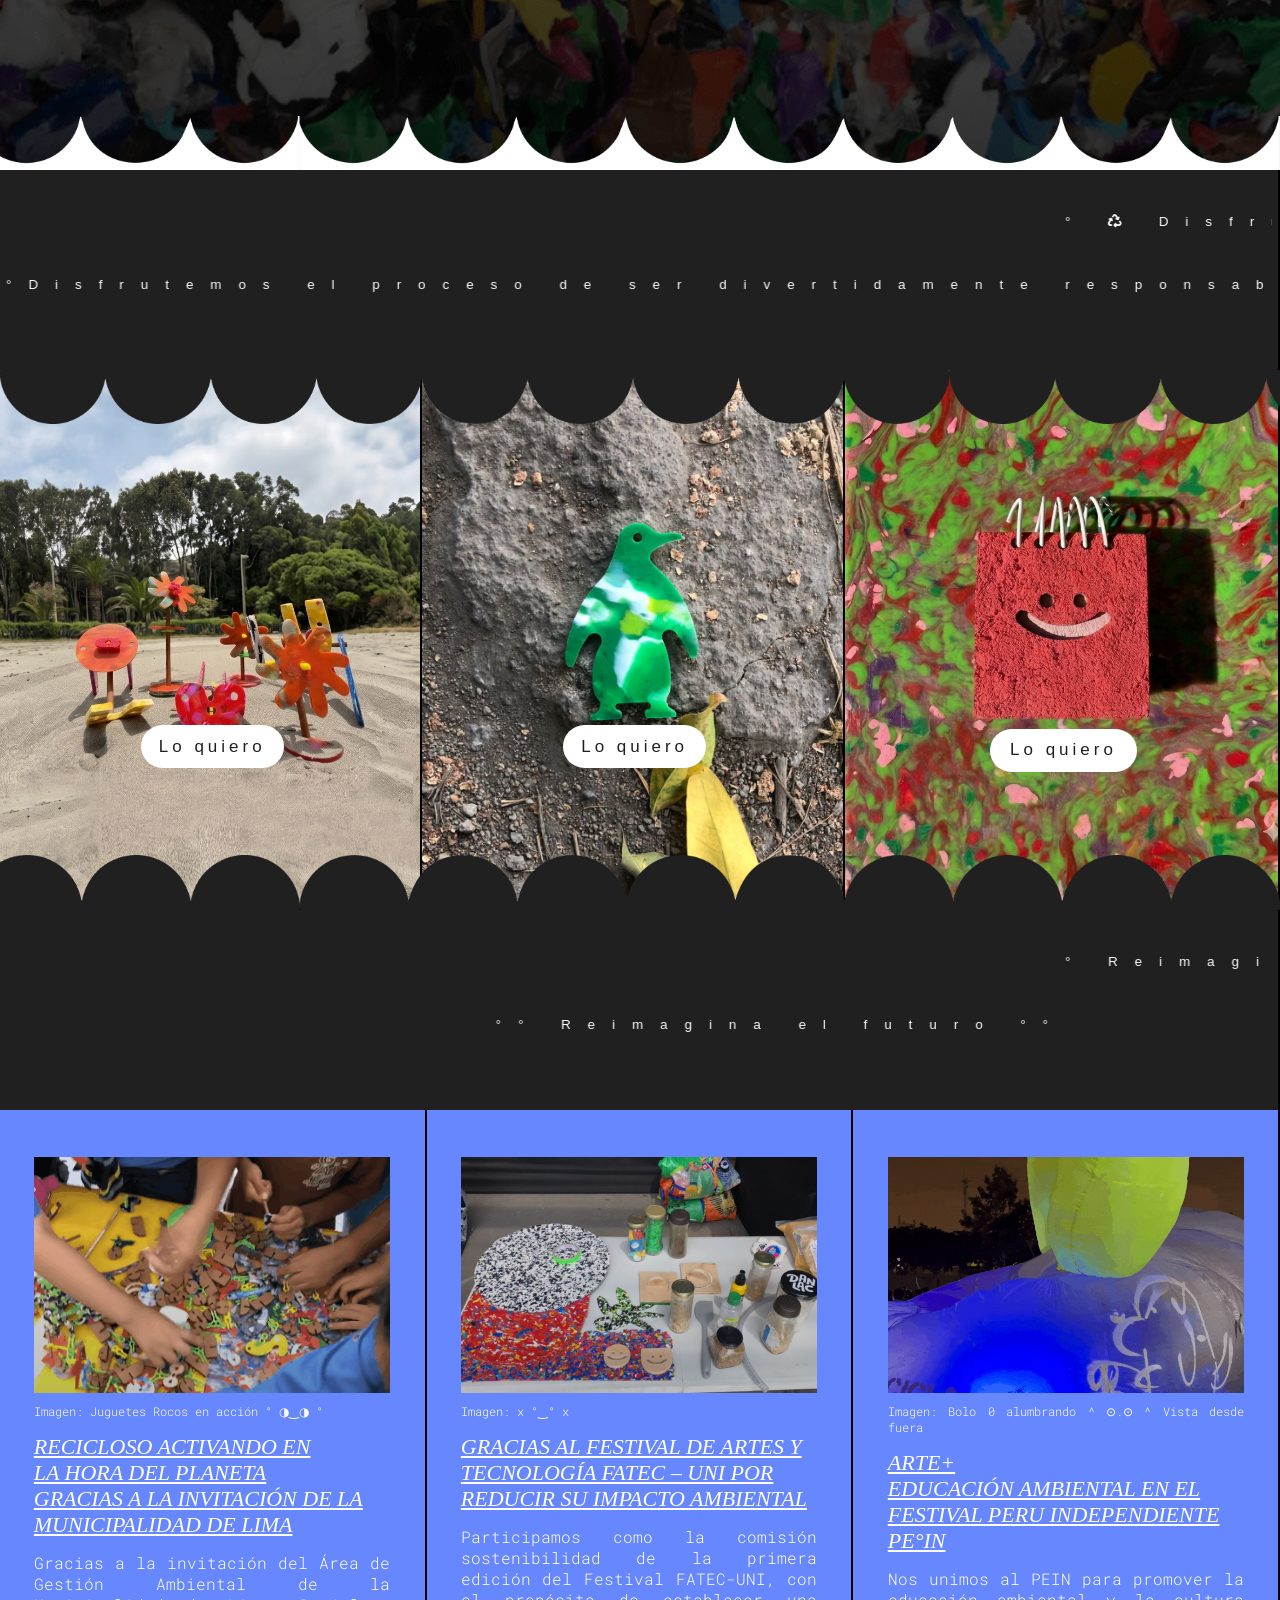
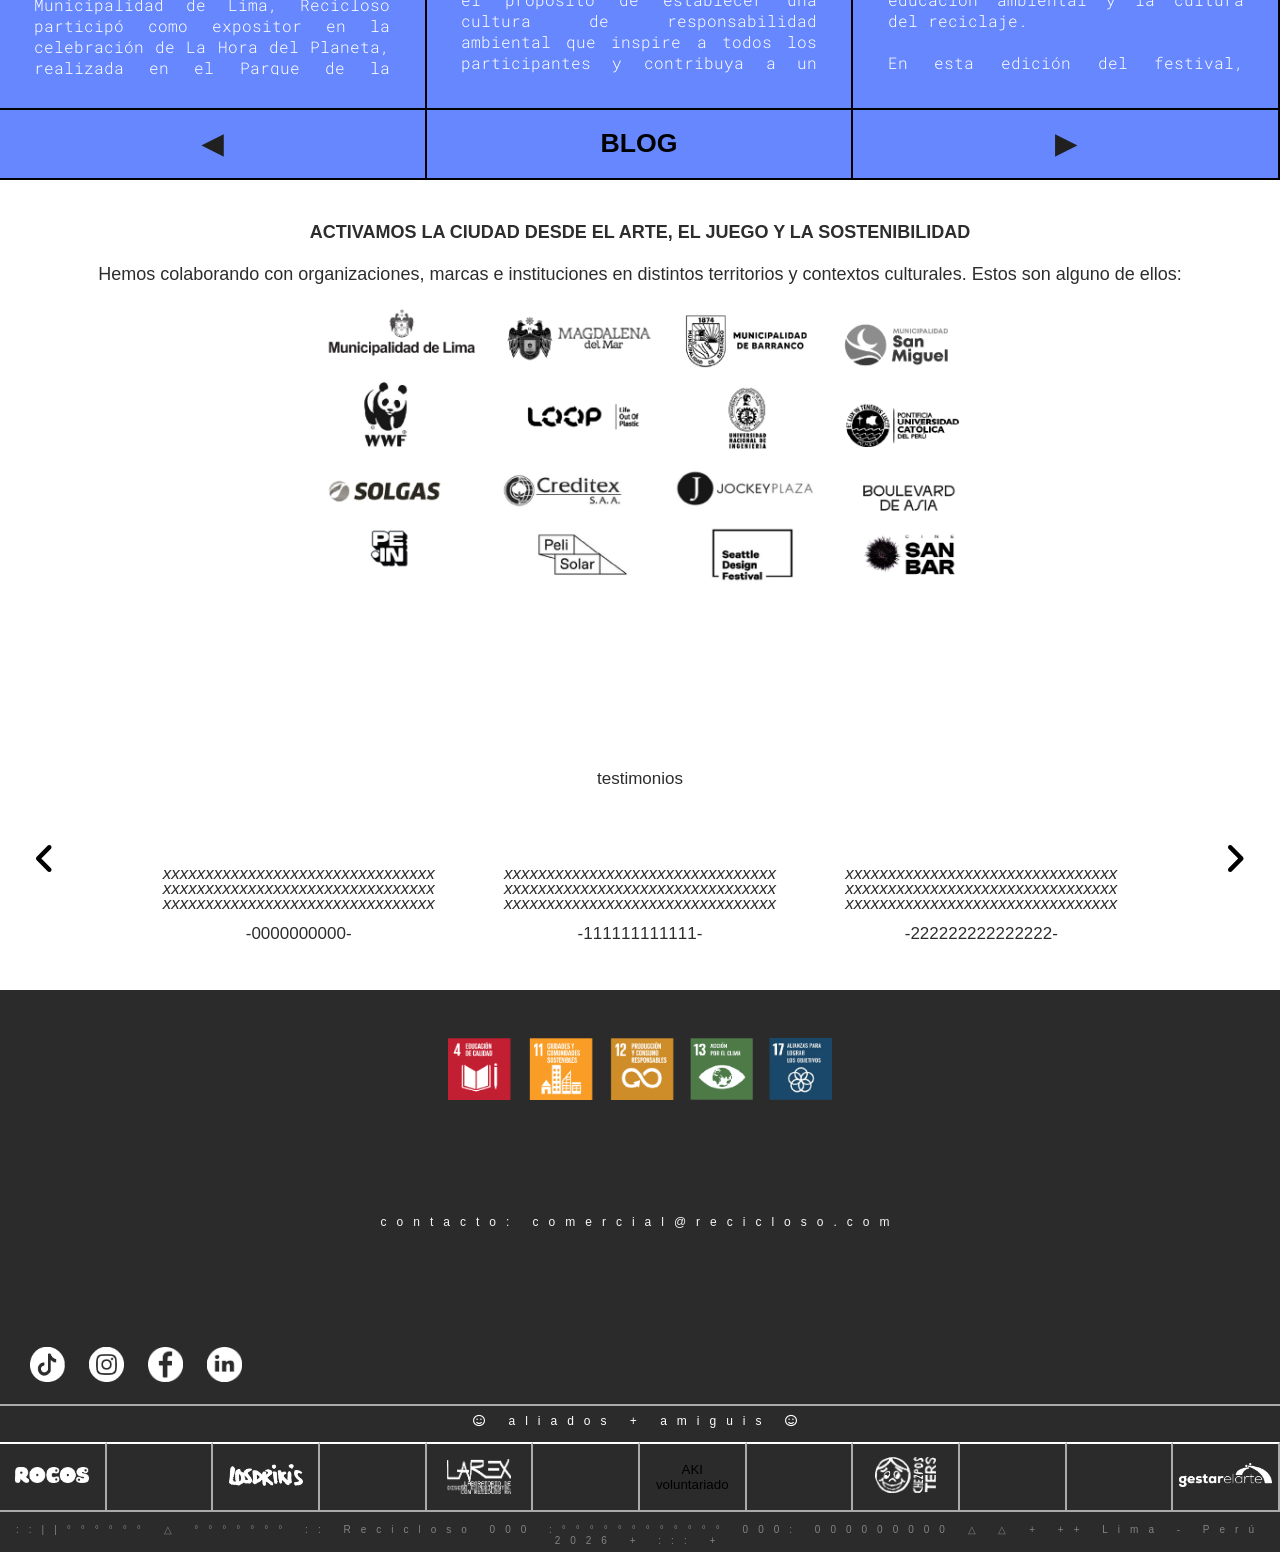
==== commit dffd6c59: "Update index.html" ====
--- a/index.html
+++ b/index.html
@@ -44,7 +44,7 @@
                 </div>
 
                 <div class="reci3">
-                  <a href="#"><button  class="btn3">
+                  <a href="https://juguetesrocos.com/"><button  class="btn3">
                     <i  id="bajar1px" class="fa-solid fa-cart-shopping"></i>
                   </button></a> 
                 </div>
@@ -64,10 +64,10 @@
                             <a href="activaciones.html">Activaciones </a> 
                             <a href="plastico.html">Plástico reciclado</a> 
                              <a href="especiales.html">Encargos especiales</a> 
-                            <a href="www.recicloso.com">Productos en venta</a> 
+                            <a href="https://juguetesrocos.com/">Productos en venta</a> 
                             <a href="ubicacion.html">Encuentranos</a> 
                             <a href="calendar.html">Próximos eventos</a> 
-                             <a href= "https://wa.me/51950306158?text=Hola! te contacto desde la web Recicloso, deseo info :3" target="_blank">Contáctanos</a>                                                  
+                             <a href= "https://wa.me/979761214?text=Hola! te contacto desde la web Recicloso, deseo info :3" target="_blank">Contáctanos</a>                                                  
                                                     </nav>
                   <label for="btn-menu" ><i class="fas fa-times"></i></label>
                 </div>
@@ -169,7 +169,7 @@
 
           <div id="contenedor">
 
-                  <a href= "https://wa.me/51950306158?text=Hola! te contacto desde la web Recicloso, deseo info :3" target="_blank">
+                  <a href= "https://wa.me/979761214?text=Hola! te contacto desde la web Recicloso, deseo info :3" target="_blank">
                     <button class="btnW"> 
                     <i id="carritoMenu"  class="fa-brands fa-whatsapp"></i>
                 </button></a> 
@@ -194,7 +194,7 @@
 
                           <div class="axx">
                 <button class="loguito"> 
-                     <img width="72%"  align="center"  src="m/iso.png"/>
+                    <a href="index.html"><img width="72%"  align="center"  src="m/iso.png"/></a> 
 <br></DIV>
        <div class="plataforma">
 <i>Transformamos residuos en valor a través de diseño, educación y cultura ♡  </i>
@@ -269,16 +269,16 @@
   <div class="productosnuevos">
      <div class="circo"></div><div class="circo2"></div>  <!-- :::::blonditas: :::::::--> 
       <div class="o"><!-- :::::rocos: :::::::--> 
-          <button class="o11">    <a href=""> <div class="loquiero"> Lo quiero </div> </a>
+          <button class="o11">    <a href="https://juguetesrocos.com/collections/sets-de-construccion" target="_blank"> <div class="loquiero"> Lo quiero </div> </a>
              </button>
        </div>
        <div class="o">
-        <button class="o12"> <a href=""><div class="loquiero"> Lo quiero </div>  </a>
+        <button class="o12"> <a href="https://juguetesrocos.com/collections/sets-de-construccion" target="_blank"><div class="loquiero"> Lo quiero </div>  </a>
           
         </button></a>
         </div>
-        <div class="oo">
-        <button class="o13">    <a href=""></a><div class="loquiero"> Lo quiero </div>   </a>       
+        <div class="oo"><!-- :::::papeleria: :::::::--> 
+        <button class="o13">    <a href="https://juguetesrocos.com/collections/libretas" target="_blank"> </a><div class="loquiero"> Lo quiero </div>   </a>       
           </button></a>
           </div>
     </div>
@@ -455,8 +455,8 @@
 
 
 </div>
+
 </div>
-
 
 <script>
 
@@ -494,11 +494,13 @@
 });
 </script>
 
+
+
  <div class="contacto"> <br><br><br>
 <img   src="m/ods.png">
  <br><br><br>
 <br><br><br><br><br><br>
-contacto: proyecto.recicloso@gmail.com
+contacto: comercial@recicloso.com
    </div>
  
 
@@ -558,3 +560,6 @@
 
 
 </html>
+
+
+</html>
--- a/recicloso.css
+++ b/recicloso.css
@@ -333,7 +333,7 @@
   position: absolute;
   margin-top: 120px;
   padding-top: 15px;
-  background-color:#f461ffdc;
+  background-color:#f461ffe7; 
   width: 15%;
   height: 100vh;
   top: 0px; right: 0;
